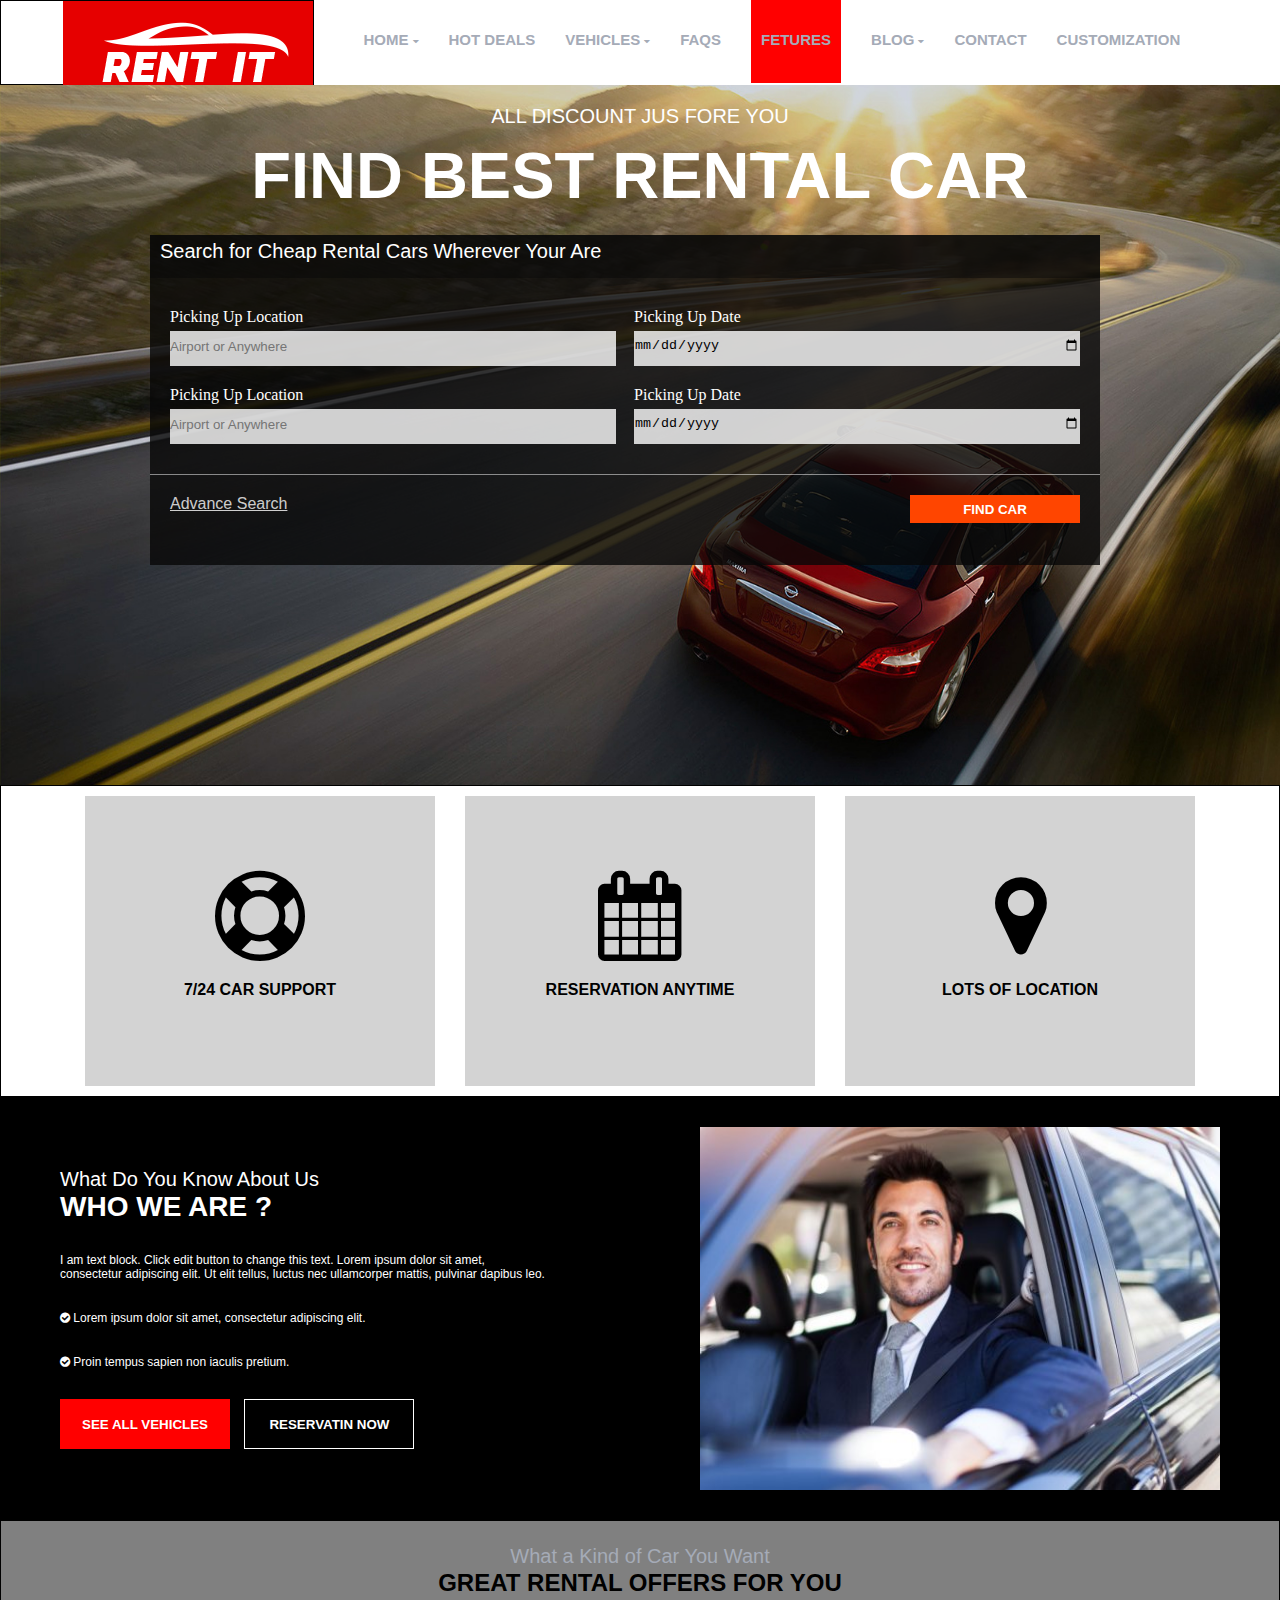
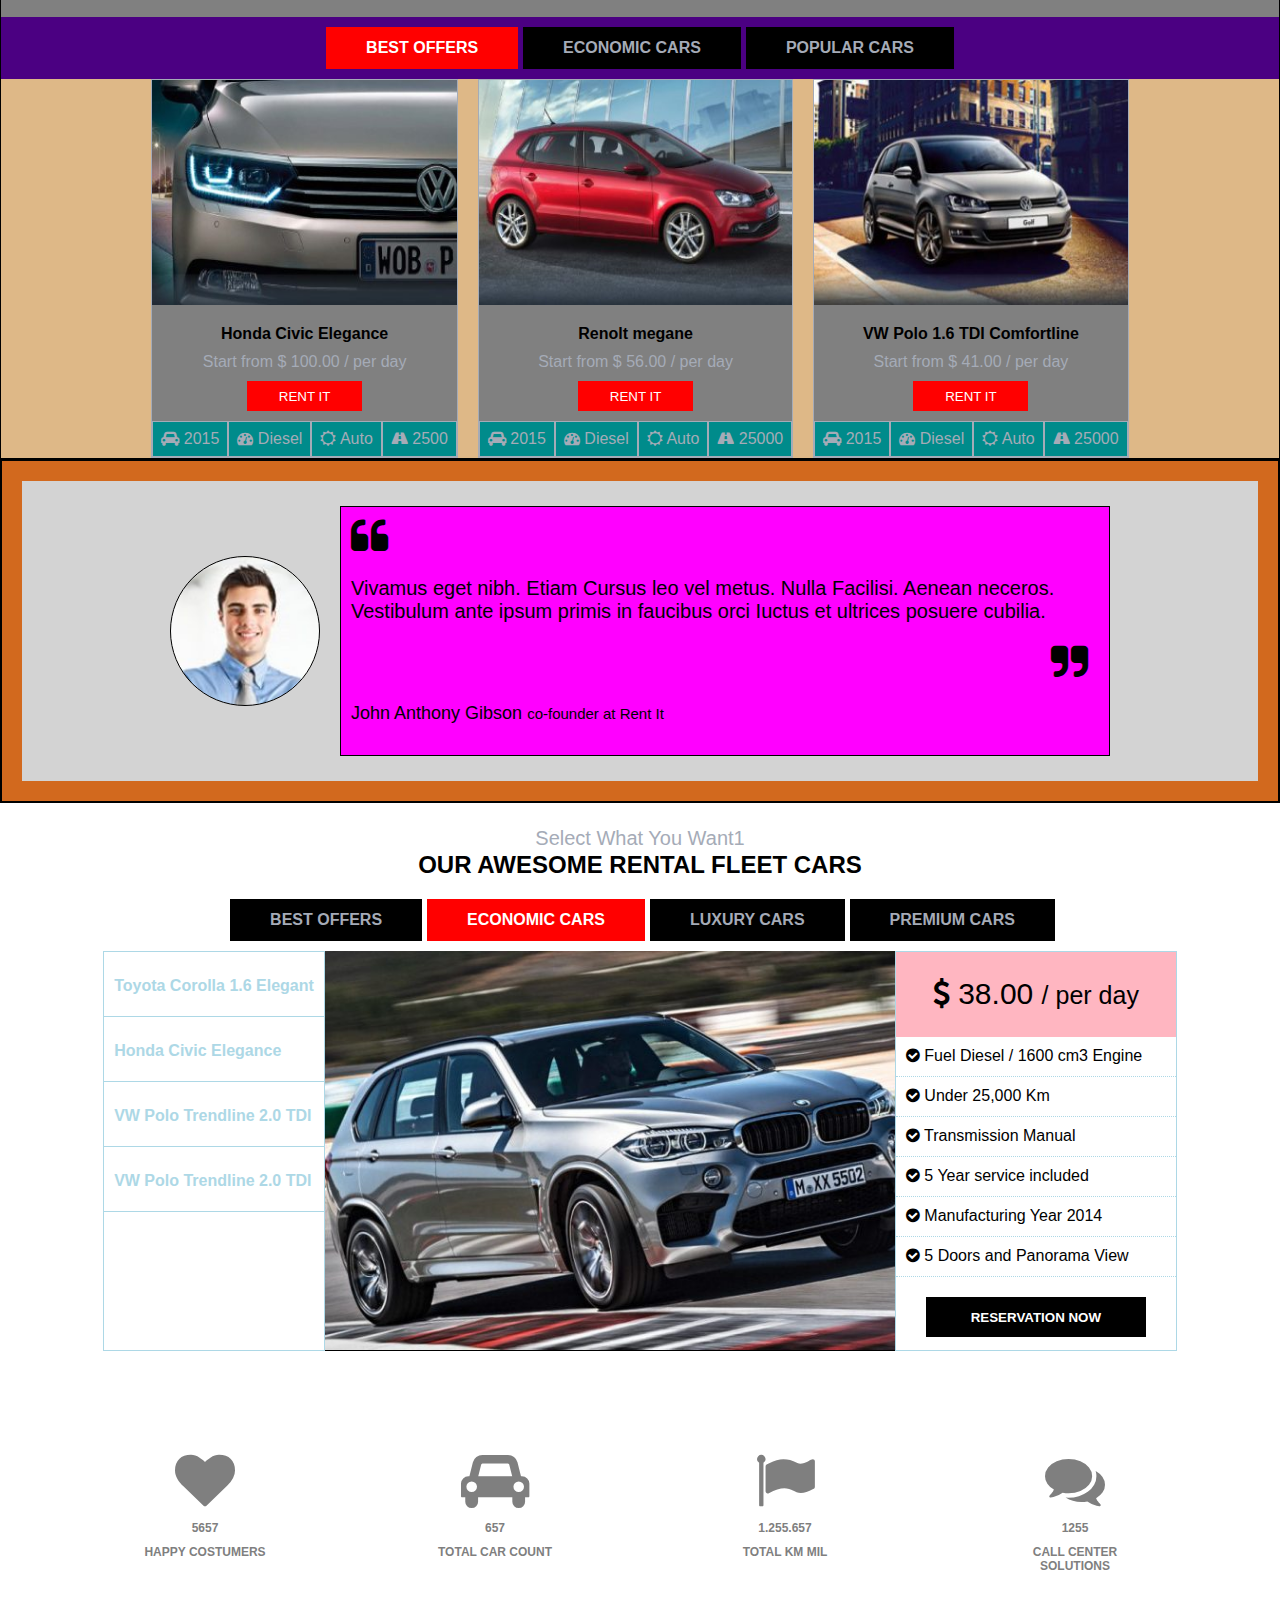
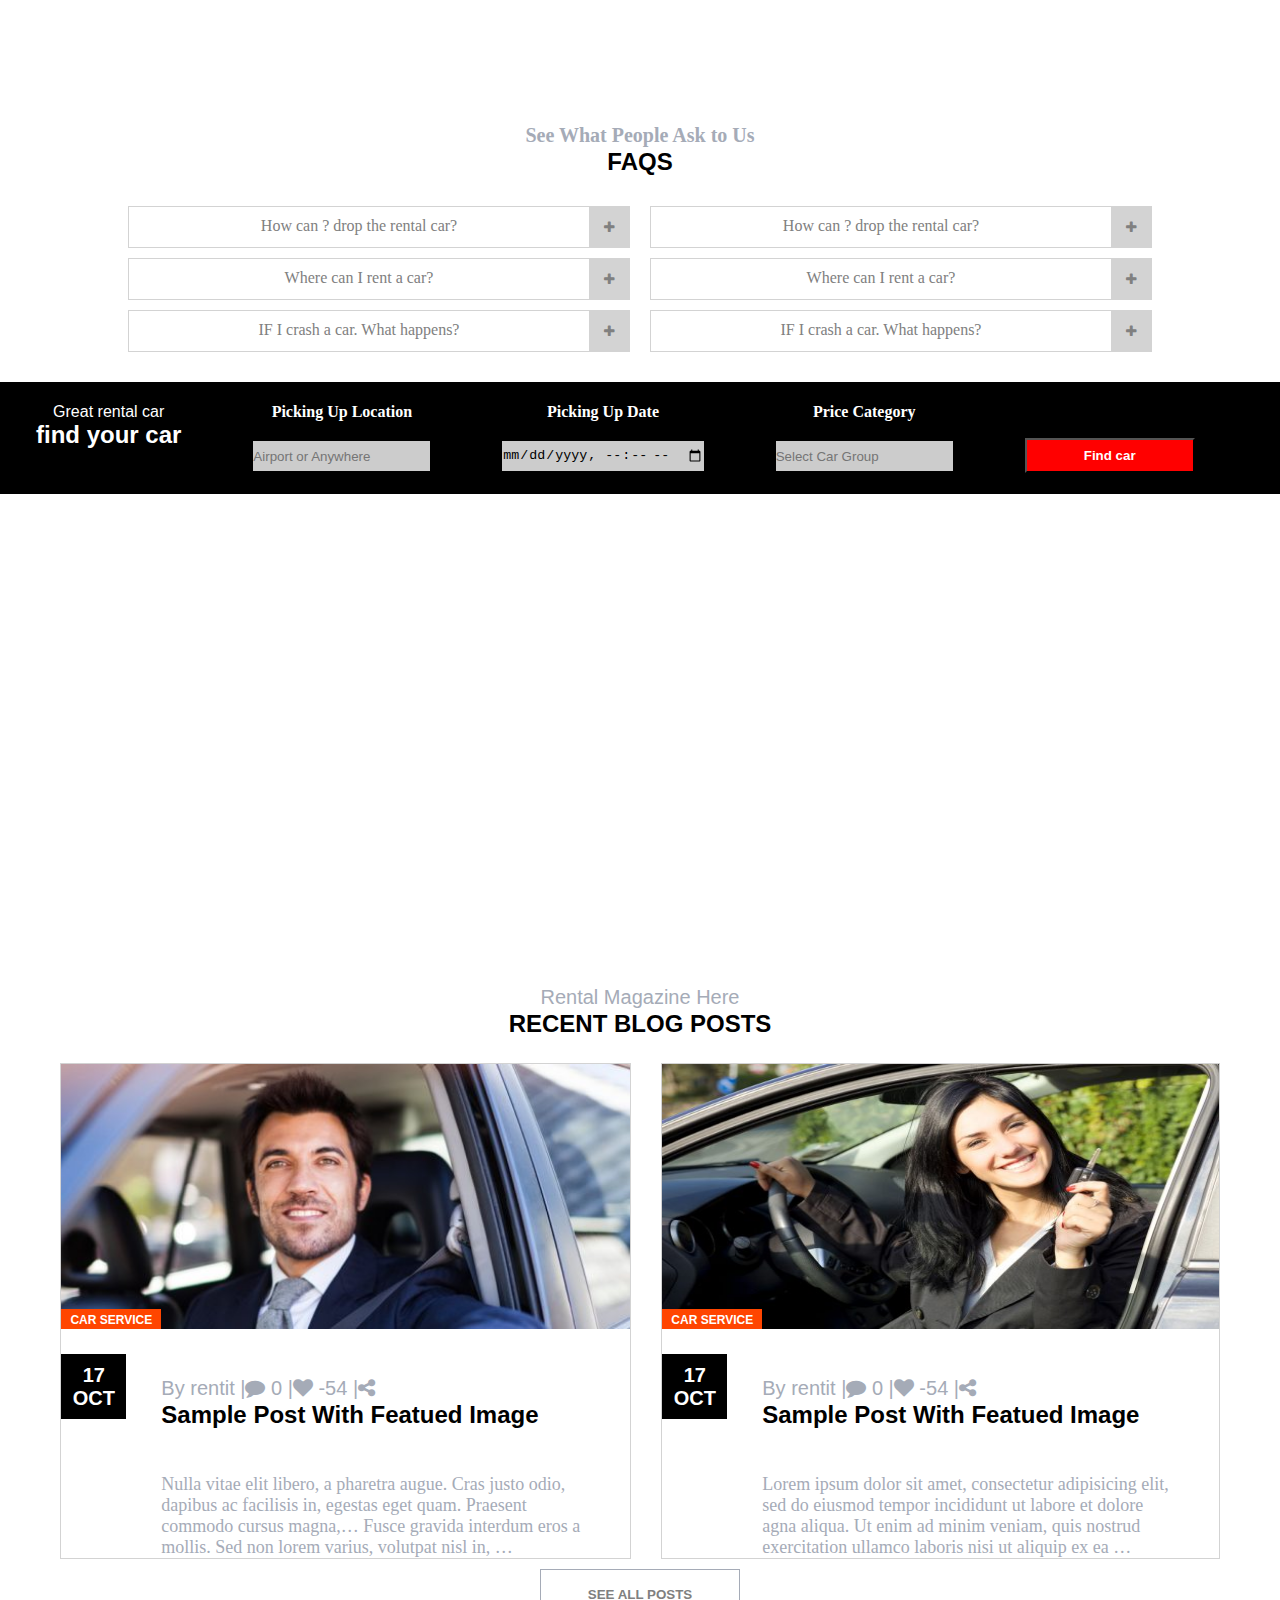
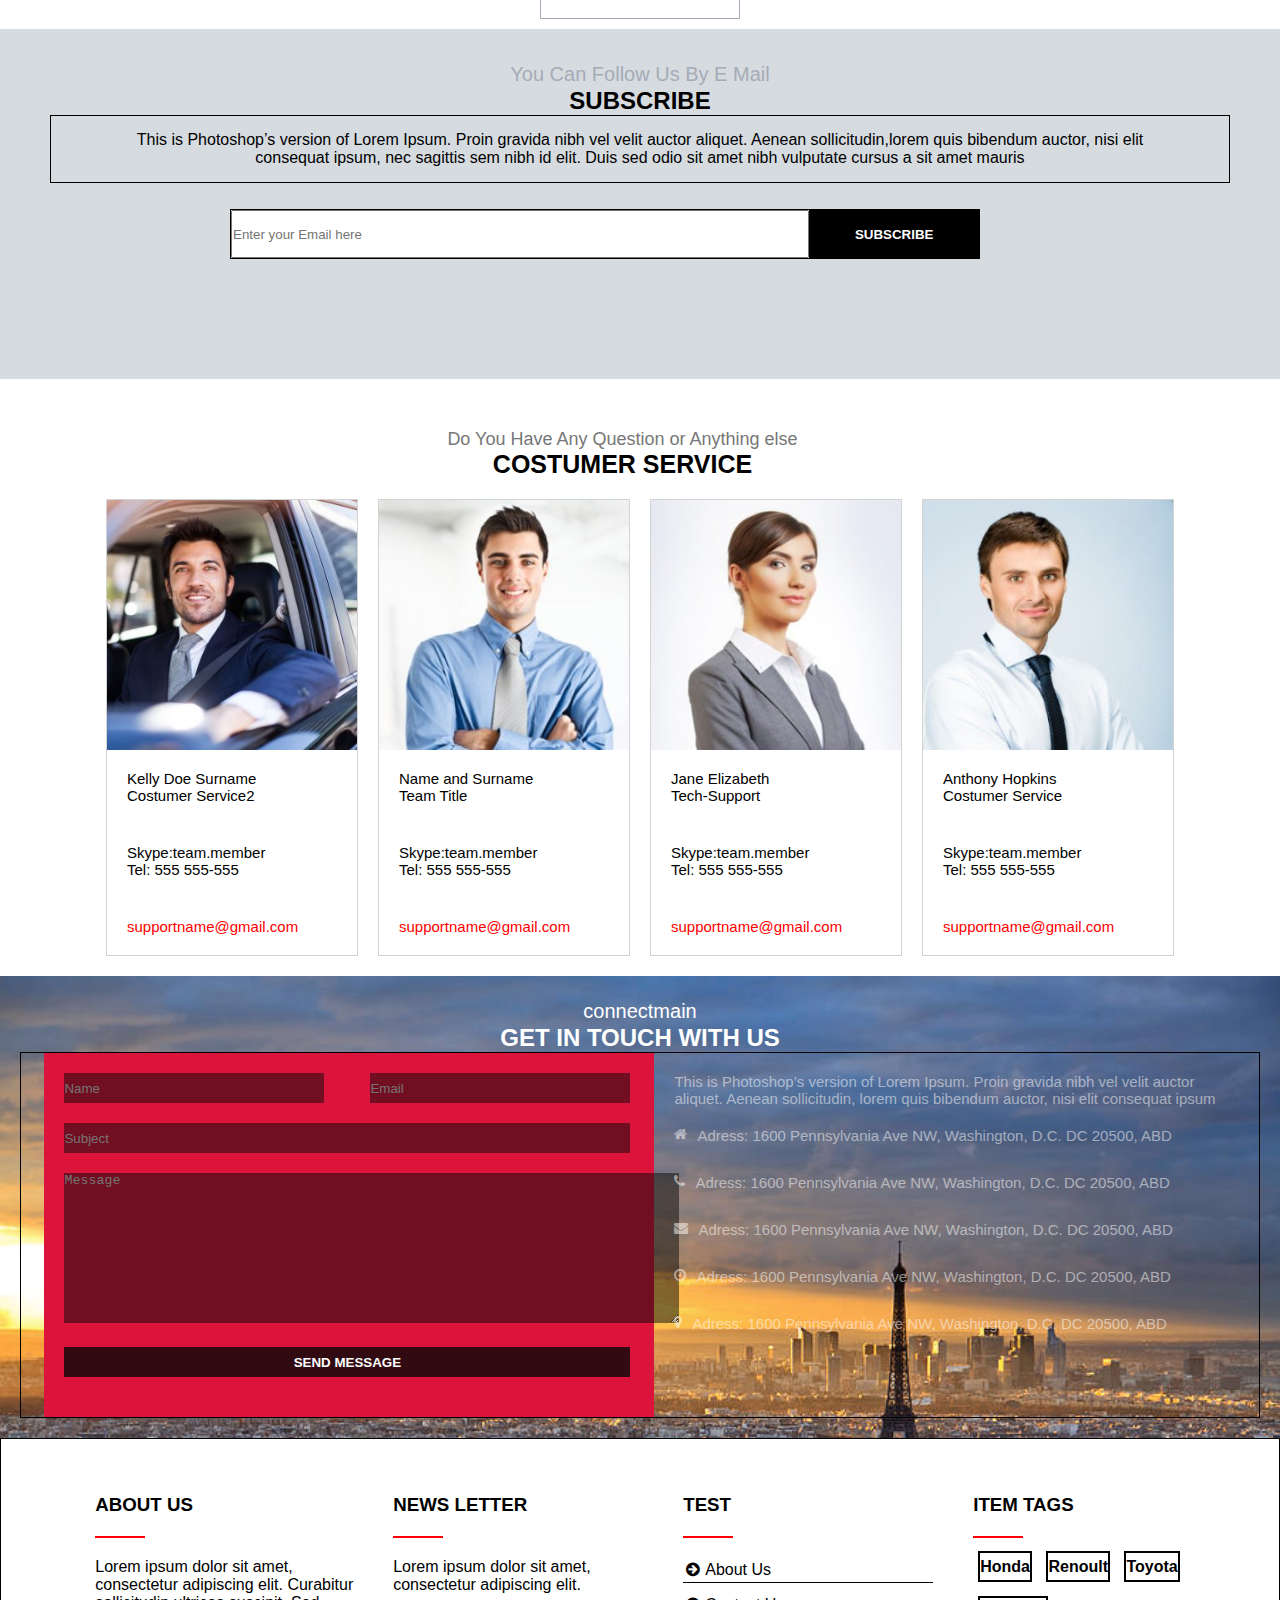
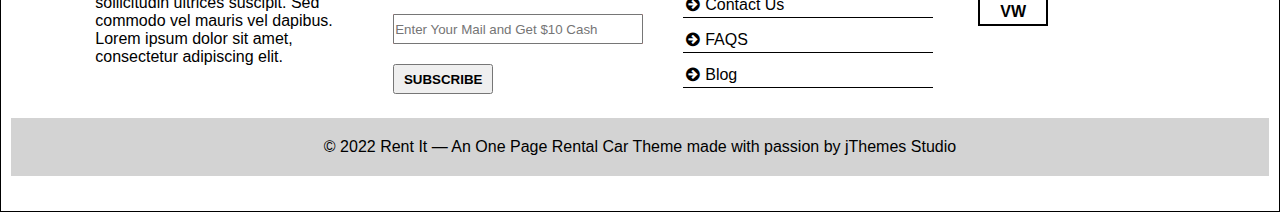
==== my flex project/index.html @ 22f4a661 "Add files via upload" ====
<!DOCTYPE html>
<html lang="en">
<head>
    <meta charset="UTF-8">
    <meta name="viewport" content="width=device-width, initial-scale=1.0">
    <title>Document</title>
    <link rel="stylesheet" href="https://cdnjs.cloudflare.com/ajax/libs/font-awesome/4.7.0/css/font-awesome.css">
    <!-- <link rel="stylesheet" href="https://cdnjs.cloudflare.com/ajax/libs/font-awesome/6.3.0/css/all.min.css"> -->
    <link rel="stylesheet" href="css/style.css">
    <link rel="stylesheet" href="css/media.css">
    
       
    
</head>
<body>
    
    <header>
        <div class="logo">
            <div class="logo-image">
                <img src="image/logo-rentit.png" alt="">
            </div>
        </div>

        <div class="nav">
            <ul class="gt">
                <li class="menu">
                    <a href="">HOME</a>
                    <i class="fa fa-caret-down"></i>
                    
                       
                        <ul  class="dropdown-home">
                            <li class="js"><a href="">HOME 1</a></li>
                            <li class="js"><a href="">HOME 2</a></li>
                            <li class="js"><a href="">HOME 3</a></li>
                            <li class="js"><a href="">HOME 4</a></li>
                            <li class="js"><a href="">HOME 5</a></li>
                            <li class="js"><a href="">HOME 6</a></li>
                            <li class="js"><a href="">HOME 7</a></li>
                        </ul>
                       
                    
                </li>

                <li class="menu"><a href="">HOT DEALS</a></li>
                
                <li class="menu">
                    <a href="">VEHICLES</a>
                    <i class="fa fa-caret-down"></i>

                    <ul  class="dropdown-home">
                        <li class="js"><a href="">Grid</a></li>
                        <li class="js"><a href="">Full contet list</a></li>
                        <li class="js"><a href="">Full content Grid</a></li>
                        
                    </ul>

                </li>

                <li class="menu"><a href="">FAQS</a></li>

                <li class="bg"><a href="">FETURES</a></li>

                <li class="menu">
                    <a href="">BLOG</a>
                    <i class="fa fa-caret-down"></i>

                    <ul  class="dropdown-home">
                        <li class="js"><a href="">Blog Slider left</a></li>
                        <li class="js"><a href="">Blog Slider Right</a></li>
                        <li class="js"><a href="">Blog Single Post</a></li>
                        
                    </ul>


                </li>

                <li class="menu"><a href="">CONTACT</a></li>

                <li class="menu"><a href="">CUSTOMIZATION</a></li>
            </ul>
        </div>
    </header>

    <!-- header end -->

    <!-- secon section start -->

    <div class="second-section">
        <p>ALL DISCOUNT JUS FORE YOU</p>
        <h1>FIND BEST RENTAL CAR</h1>
        
        <div class="cheap">
            <div class="cheaprental">
                <p>Search for Cheap Rental Cars Wherever Your Are</p>
            </div>

            <div class="form">
                <div class="row-line">
                    <div class="lines">
                        <label for="">Picking Up Location</label>
                        <input type="text" placeholder="Airport or Anywhere">
                    </div>
    
                    <div class="lines">
                        <label for="">Picking Up Date</label>
                        <input type="date" placeholder="dd/mm/yyyy">
                    </div>
                </div>

                <div class="row-line">
                    <div class="lines">
                        <label for="">Picking Up Location</label>
                        <input type="text" placeholder="Airport or Anywhere">
                    </div>
    
                    <div class="lines">
                        <label for="">Picking Up Date</label>
                        <input type="date" placeholder="dd/mm/yyyy">
                    </div>
                </div>

            </div>

            <div class="findcar">
                <p><a href="">Advance Search</a></p>
                <button>FIND CAR</button>
            </div>


        </div>

    </div>
    
    
    
    <!-- secon sectiion end -->

    
    <!-- third section end -->



    <div class="content">

        <div class="card">
            <div class="icon">
                <i class="fa fa-support"></i>
                
            </div>
            <p>7/24 CAR SUPPORT</p>
            <div class="effect">
                <div class="icon">
                    <i class="fa fa-support"></i>
                    
                </div>
                <p class="pk">7/24 CAR SUPPORT</p>
                <button>REDMORE</button>

            </div>

        </div>

        
        <div class="card">
            <div class="icon">
                <i class="fa fa-calendar"></i>
                
            </div>
            <p>RESERVATION ANYTIME</p>
            <div class="effect">
                <div class="icon">
                    <i class="fa fa-calendar"></i>
                    
                </div>
                <p class="pk">RESERVATION ANYTIME</p>
                <button>REDMORE</button>

            </div>

        </div>

        <div class="card">
            <div class="icon">
                <i class="fa fa-map-marker"></i>
                
            </div>
            <p>LOTS OF LOCATION</p>
            <div class="effect">
                <div class="icon">
                    <i class="fa fa-map-marker"></i>
                    
                </div>
                <p class="pk">LOTS OF LOCATION</p>
                <button>REDMORE</button>

            </div>

        </div>

    </div>



    <!-- third section end -->


    <!-- four section start -->



    <div class="four-container">

        <div class="four-left">

            <h2 class="hh1">What Do You Know About Us</h2>
            <h2>WHO WE ARE ?</h2>

            <p>I am text block. Click edit button to change this text. Lorem ipsum dolor sit amet,<br>consectetur adipiscing elit. Ut elit tellus, luctus nec ullamcorper mattis, pulvinar dapibus leo.</p>

            <p> <i class="fa fa-check-circle"></i> Lorem ipsum dolor sit amet, consectetur adipiscing elit.</p>

            <p> <i class="fa fa-check-circle"></i> Proin tempus sapien non iaculis pretium.</p>
            <button>SEE ALL VEHICLES</button>
            <button class="bu2">RESERVATIN NOW</button>
        </div>

        <div class="four-right">
            <div class="four-right-image">
                <img src="image/shutterstock_229284226-plbiagle2tlowci6nae98rx3kwi3t4kym34t9mgtgs.jpg" alt="" height="100%" width="100%">

            </div>
            
        </div>

    </div>


    
    <!-- four section end -->


    <!-- five section start -->



    <div class="five-container">
        <h2>
            <small>What a Kind of Car You Want</small><br>
            <span>GREAT RENTAL OFFERS FOR YOU</span>
        </h2>
        <div class="best-offers">
            <div class="best k">BEST OFFERS</div>
            <div class="best kl">ECONOMIC CARS</div>
            <div class="best">POPULAR CARS</div>

        </div>
        <div class="section-co">
            <div class="cars1">
                <div class="car-image">
                    <!-- <img src="image/car-370x220x7-plbiaglbvvsg9w81aw1mk3i1xzzozhzdky67evisu4.jpg" alt="" height="225px" width="354px"> -->
                    <div class="eye-effects">
                        <div class="eye-effect1">
                            <i class="fa fa-eye"></i>
        
                        </div>
                    </div>
                </div>
                <div class="car-text">
                    <div class="car-text-up">
                        <p class="pp1">Honda Civic Elegance</p>
                        <p>Start from $ 100.00 / per day</p>
                        <button>RENT IT</button>
                    </div>
                    <div class="car-text-down">
                        
                        <div class="d2015">
                            <i class="fa fa-car"></i>
                            2015
                        </div>
    
                        <div class="d2015">
                            <i class="fa fa-tachometer"></i>
                            Diesel
                        </div>
    
                        <div class="d2015">
                            <i class="fa fa-sun-o"></i>
                            Auto
                        </div>
    
                        <div class="d2015">
                            <i class="fa fa-road"></i>
                            2500
                        </div>
                    </div>
                </div>
            </div>

            <!-- end -->

            <div class="cars1">
                <div class="car-image bi">
                    <!-- <img src="image/car-370x220x7-plbiaglbvvsg9w81aw1mk3i1xzzozhzdky67evisu4.jpg" alt="" height="225px" width="354px"> -->
                    <div class="eye-effects">
                        <div class="eye-effect1">
                            <i class="fa fa-eye"></i>
        
                        </div>
                    </div>
                </div>
                <div class="car-text">
                    <div class="car-text-up">
                        <p class="pp1">Renolt megane</p>
                        <p>Start from $ 56.00 / per day</p>
                        <button>RENT IT</button>
                    </div>
                    <div class="car-text-down">
                        
                        <div class="d2015">
                            <i class="fa fa-car"></i>
                            2015
                        </div>
    
                        <div class="d2015">
                            <i class="fa fa-tachometer"></i>
                            Diesel
                        </div>
    
                        <div class="d2015">
                            <i class="fa fa-sun-o"></i>
                            Auto
                        </div>
    
                        <div class="d2015">
                            <i class="fa fa-road"></i>
                            25000
                        </div>
                    </div>
                </div>
            </div>

            <!-- end -->

            <div class="cars1">
                <div class="car-image ib">
                    <!-- <img src="image/car-370x220x7-plbiaglbvvsg9w81aw1mk3i1xzzozhzdky67evisu4.jpg" alt="" height="225px" width="354px"> -->
                    <div class="eye-effects">
                        <div class="eye-effect1">
                            <i class="fa fa-eye"></i>
        
                        </div>
                    </div>
                </div>
                <div class="car-text">
                    <div class="car-text-up">
                        <p class="pp1">VW Polo 1.6 TDI Comfortline</p>
                        <p>Start from $ 41.00 / per day</p>
                        <button>RENT IT</button>
                    </div>
                    <div class="car-text-down">
                        
                        <div class="d2015">
                            <i class="fa fa-car"></i>
                            2015
                        </div>
    
                        <div class="d2015">
                            <i class="fa fa-tachometer"></i>
                            Diesel
                        </div>
    
                        <div class="d2015">
                            <i class="fa fa-sun-o"></i>
                            Auto
                        </div>
    
                        <div class="d2015">
                            <i class="fa fa-road"></i>
                            25000
                        </div>
                    </div>
                </div>
            </div>

            <!-- end -->

        </div>
    </div>



    <!-- five section end -->


    <!-- six section start -->



  <div class="pqtt">
    <div class="pqt">
        <div class="imagepqt">
    
        </div>
        <div class="textpqt">
            <i class=" fa fa-quote-left"></i>
            <p>
                Vivamus eget nibh. Etiam Cursus leo vel metus. Nulla Facilisi. Aenean neceros. Vestibulum ante ipsum primis in faucibus orci Iuctus et ultrices posuere cubilia.
            </p>
            <i class="bns fa fa-quote-right"></i>
            <p class="joh">John Anthony Gibson
                <small>co-founder at Rent It</small>
            </p>
        </div>
    </div>

  </div>







    <!-- six section end -->


    <!-- seven section start -->



    <div class="seven-container">
        <h2>
            <small>Select What You Want1</small><br>
            <span>OUR AWESOME RENTAL FLEET CARS</span>
        </h2>
        <div class="bestoffers">
            <div class="besti">BEST OFFERS</div>
            <div class="besti kk">ECONOMIC CARS</div>
            <div class="besti">LUXURY CARS</div>
            <div class="besti">PREMIUM CARS</div>

        </div>
        <div class="section-cont">
            <div class="card-1">
                <div class="types">
                    <a href="">Toyota Corolla 1.6 Elegant</a>
                </div>

                <div class="types">
                    <a href="">Honda Civic Elegance</a>
                </div>

                <div class="types">
                    <a href="">VW Polo Trendline 2.0 TDI</a>
                </div>

                <div class="types">
                    <a href="">VW Polo Trendline 2.0 TDI</a>
                </div>
                
            </div>
            <div class="card-2">
                <!-- <img src="image/546abeb9a10ea_-_001bmwx5m-71596909-lg-plbiagleor020v3d6ivvpv22zz07o4wj1398gw7bms.jpg" alt="" height="100%" width="100%"> -->

            </div>
            <div class="card-1">
                <div class="types2">
                    <i class="fa fa-dollar"></i>
                    <span>38.00</span>
                    <small> / per day</small>

                </div>

                <div class="types3">
                    <i class="fa fa-check-circle"></i>
                    Fuel Diesel / 1600 cm3 Engine
                </div>
                <div class="types3">
                    <i class="fa fa-check-circle"></i>
                    Under 25,000 Km
                </div>
                <div class="types3">
                    <i class="fa fa-check-circle"></i>
                    Transmission Manual
                </div>
                <div class="types3">
                    <i class="fa fa-check-circle"></i>
                    5 Year service included
                </div>
                <div class="types3">
                    <i class="fa fa-check-circle"></i>
                    Manufacturing Year 2014
                </div>
                <div class="types3">
                    <i class="fa fa-check-circle"></i>
                    5 Doors and Panorama View
                </div>
                <div class="types4">
                    <button>RESERVATION NOW</button>
                </div>
                
                
            </div>
            

        </div>
    </div>



    <!-- seven section end  -->


    <!-- eight section start -->



    <div class="eight-section">

        <div class="parts">
            <div class="part">
                <i class="fa fa-heart"></i>
                <p>5657</p>
                <p>HAPPY COSTUMERS</p>
            </div>
        </div>

        <div class="parts">
            <div class="part">
                <i class="fa fa-car"></i>
                <p>657</p>
                <p>TOTAL CAR COUNT</p>
            </div>
        </div>
        
        <div class="parts">
            <div class="part">
                <i class="fa fa-flag"></i>
                <p>1.255.657</p>
                <p>TOTAL KM MIL</p>
            </div>
        </div>
        
        <div class="parts">
            <div class="part">
                <i class="fa fa-comments"></i>
                <p>1255</p>
                <p>CALL CENTER SOLUTIONS</p>
            </div>
        </div>

    </div>


    <!-- eight section end  -->


    <!-- nine section srart -->



    <div class="faqs">
        <h2>
            <small>See What People Ask to Us</small><br>
            <span>FAQS</span>
        </h2>
        <div class="faqscontent">
            <div class="question">
                <div class="qa">
                    <div class="ex">How can ? drop the rental car?</div>
                    <button><i class="fa fa-plus"></i></button>
                </div>

                <div class="qa aq">
                    <div class="ex">Where can I rent a car?</div>
                    <button><i class="fa fa-plus"></i></button>
                </div>

                <div class="qa">
                    <div class="ex">IF I crash a car. What happens?</div>
                    <button><i class="fa fa-plus"></i></button>
                </div>
                
            </div>

            <div class="question">
                <div class="qa">
                    <div class="ex">How can ? drop the rental car?</div>
                    <button><i class="fa fa-plus"></i></button>
                </div>

                <div class="qa aq">
                    <div class="ex">Where can I rent a car?</div>
                    <button><i class="fa fa-plus"></i></button>
                </div>

                <div class="qa">
                    <div class="ex">IF I crash a car. What happens?</div>
                    <button><i class="fa fa-plus"></i></button>
                </div>

            </div>

        </div>

    </div>


    <!-- nine sectiom end -->


    <!-- map section start -->



    <div class="mapblack">

        <div class="find">
            <p>Great rental car</p>
            <h2>find your car</h2>
        </h2>
        </div>

        <div class="find">
            
            <label for="">Picking Up Location</label>
            <input type="text" placeholder="Airport or Anywhere">
            
            
        </div>
        <div class="find">
            <label for="">Picking Up Date</label>
            <input type="datetime-local">
        </div>


        <div class="find">
            <label for="">Price Category</label>
            <input type="text" placeholder="Select Car Group">
        </div>

        <div class="find">
            <button>Find car</button>
        </div>

    </div>
    
       
        <iframe src="https://www.google.com/maps/embed?pb=!1m14!1m12!1m3!1d117464.83238071624!2d72.5680128!3d23.068672!2m3!1f0!2f0!3f0!3m2!1i1024!2i768!4f13.1!5e0!3m2!1sen!2sin!4v1679849174242!5m2!1sen!2sin" width="100%" height="450" style="border:0;" allowfullscreen="" loading="lazy" referrerpolicy="no-referrer-when-downgrade"></iframe>

    


        <!-- map section end! -->
    

    <!-- blog sectio start -->



    <div class="blogmain">
        <h2>
            <small>Rental Magazine Here</small><br>
            <span>RECENT BLOG POSTS</span>
        </h2>
        <div class="blogers">
            <div class="bloger-detail">
                <div class="blogerimage">
                    <div class="about">
                        CAR SERVICE
                    </div>
                    <div class="sign">
                        <i class="fa fa-plus"></i>
                    </div>

                </div>
                <div class="blogertext">
                    <div class="blog-text-left">
                        <div class="date">
                            17 OCT
                        </div>

                    </div>

                    <div class="blog-text-right">
                        <h2>
                            <small>By rentit |<i class="fa fa-comment"></i> 0 |<i class="fa fa-heart"></i>  -54 |<i class="fa fa-share-alt"></i></small><br>
                            <span>Sample Post With Featued Image</span>
                        </h2>

                        <p>
                            Nulla vitae elit libero, a pharetra augue. Cras justo odio,<br>dapibus ac facilisis in, egestas eget quam. Praesent<br>commodo cursus magna,… Fusce gravida interdum eros a<br>mollis. Sed non lorem varius, volutpat nisl in, …
                        </p>


                    </div>

                </div>
               
            </div>
            <div class="bloger-detail">
                <div class="blogerimage gr">
                    <div class="about">
                        CAR SERVICE
                    </div>
                    <div class="sign">
                        <i class="fa fa-plus"></i>
                    </div>

                </div>
                <div class="blogertext">
                    <div class="blog-text-left">
                        <div class="date">
                            17 OCT
                        </div>

                    </div>

                    <div class="blog-text-right">
                        <h2>
                            <small>By rentit |<i class="fa fa-comment"></i> 0 |<i class="fa fa-heart"></i>  -54 |<i class="fa fa-share-alt"></i></small><br>
                            <span>Sample Post With Featued Image</span>
                        </h2>

                        <p>
                            Lorem ipsum dolor sit amet, consectetur adipisicing elit,<br>sed do eiusmod tempor incididunt ut labore et dolore<br>agna aliqua. Ut enim ad minim veniam, quis nostrud<br>exercitation ullamco laboris nisi ut aliquip ex ea …
                        </p>


                    </div>

                </div>
               
            </div>

        </div>


        <button>SEE ALL POSTS</button>
           

    </div>


    <!-- blog end -->


    <!-- scribe section start -->




    <div class="subscribe-section">
        <h2>
            <small>You Can Follow Us By E Mail</small><br>
            <span>SUBSCRIBE</span>
        </h2>
        <p>
            This is Photoshop’s version of Lorem Ipsum. Proin gravida nibh vel velit auctor aliquet. Aenean sollicitudin,lorem quis bibendum auctor, nisi elit consequat ipsum, nec sagittis sem nibh id elit. Duis sed odio sit amet nibh vulputate cursus a sit amet mauris

        </p>
        <div class="input">
            <input type="text" placeholder="Enter your Email here">
            <button>SUBSCRIBE</button>
        </div>

    </div>



    <!-- scribe setion end -->


    <!-- customer services  start -->




    <div class="co">
        <div class="section">
            <p>Do You Have Any Question or Anything else</p>
            <h2>COSTUMER SERVICE</h2>
            
        </div>
        <div class="image-info">
            <div class="info">
                <div class="image">
                    <img src="image/shutterstock_229284226-300x300.jpg" alt="" height="100%" width="100%">
    
                </div>
                <div class="info-text">
                    <p class="p1">Kelly Doe Surname<br>Costumer Service2</p>
                    <P class="p2">Skype:team.member<br>Tel: 555 555-555</P>
                    <p class="p3"><a href="">supportname@gmail.com</a></p>
                </div>
            </div>
            <!-- end -->

            <div class="info">
                <div class="image">
                    <img src="image/team-270x270x2-300x300.jpg" alt="" height="100%" width="100%">
    
                </div>
                <div class="info-text">
                    <p class="p1">Name and Surname<br>Team Title</p>
                    <P class="p2">Skype:team.member<br>Tel: 555 555-555</P>
                    <p class="p3"><a href="">supportname@gmail.com</a></p>
                </div>
            </div>
            <!-- end -->

            <div class="info">
                <div class="image">
                    <img src="image/team-270x270x1-300x300.jpg" alt="" height="100%" width="100%">
    
                </div>
                <div class="info-text">
                    <p class="p1">Jane Elizabeth<br>Tech-Support</p>
                    <P class="p2">Skype:team.member<br>Tel: 555 555-555</P>
                    <p class="p3"><a href="">supportname@gmail.com</a></p>
                </div>
            </div>
            <!-- end -->

            <div class="info">
                <div class="image">
                    <img src="image/team-270x270x4-300x300.jpg" alt="" height="100%" width="100%">
    
                </div>
                <div class="info-text">
                    <p class="p1">Anthony Hopkins<br>Costumer Service</p>
                    <P class="p2">Skype:team.member<br>Tel: 555 555-555</P>
                    <p class="p3"><a href="">supportname@gmail.com</a></p>
                </div>
            </div>
            <!-- end -->
            
        </div>
        
        
    </div>


    <!-- customer service end -->



    <!-- touch with us start -->




    <div class="connectmain">
        
        
        <h2>
            <small>connectmain</small><br>
            <span>GET IN TOUCH WITH US</span>
        </h2>
            
        <div class="connectdetail">

            <div class="connect-detail-left">
                
                    <div class="rowline">
                        <div class="lines">
                            
                            <input type="text" placeholder="Name">
                        </div>
        
                        <div class="lines">
                            
                            <input type="text" placeholder="Email">
                        </div>
                    </div>
                    <div class="subject">
                        <input type="text" placeholder="Subject">
                    </div>

                    <div class="textarea">
                        <textarea name="" id="" cols="75" rows="10" placeholder="Message"></textarea>
                    </div>

                    <div class="subject">
                        <button>SEND MESSAGE</button>
                    </div>
                
            </div>
                    

            <div class="connect-detail-right">
                <p>This is Photoshop’s version of Lorem Ipsum. Proin gravida nibh vel velit auctor<br>aliquet. Aenean sollicitudin, lorem quis bibendum auctor, nisi elit consequat ipsum</p>
                <div class="address"><i class="fa fa-home"></i>
                    <p>	Adress: 1600 Pennsylvania Ave NW, Washington, D.C. DC 20500, ABD</p>
                </div>

                <div class="address"><i class="fa fa-phone"></i>
                    <p>	Adress: 1600 Pennsylvania Ave NW, Washington, D.C. DC 20500, ABD</p>
                </div>

                <div class="address"><i class="fa fa-envelope"></i>
                    <p>	Adress: 1600 Pennsylvania Ave NW, Washington, D.C. DC 20500, ABD</p>
                </div>

                <div class="address"><i class="fa fa-clock-o"></i>
                    <p>	Adress: 1600 Pennsylvania Ave NW, Washington, D.C. DC 20500, ABD</p>
                </div>

                <div class="address"><i class="fa fa-map-marker"></i>
                    <p>	Adress: 1600 Pennsylvania Ave NW, Washington, D.C. DC 20500, ABD</p>
                </div>

            </div>
        </div>



    </div>
    
    
    <!-- touch with us end -->



    <!-- footer section start -->


    <div class="footermain">

        <div class="footerinfo">
            <div class="finfoparts">
                <h3>ABOUT US</h3>
                <div class="line"></div>
                <p>Lorem ipsum dolor sit amet,</p> 
                <p>consectetur adipiscing elit. Curabitur</p> 
                <p>sollicitudin ultrices suscipit. Sed</p> 
                <p>commodo vel mauris vel dapibus.</p>
                <p>Lorem ipsum dolor sit amet,</p>
                <p>consectetur adipiscing elit.</p>
                
            </div>

            <div class="finfoparts">
                <h3>NEWS LETTER</h3>
                <div class="line"></div>
                <p>Lorem ipsum dolor sit amet,</p>
                <p>consectetur adipiscing elit.</p>
                <div class="inp">
                    <input type="text" placeholder="Enter Your Mail and Get $10 Cash " name="" id="">
                </div>
                
                <button>SUBSCRIBE</button>

            </div>

            <div class="finfoparts">
                <h3>TEST</h3>
                <div class="line"></div>

                <div class="testpart"><i class="fa fa-arrow-circle-right"></i>About Us</div>

                <div class="testpart"><i class="fa fa-arrow-circle-right"></i>Contact Us</div>

                <div class="testpart"><i class="fa fa-arrow-circle-right"></i>FAQS</div>

                <div class="testpart"><i class="fa fa-arrow-circle-right"></i>Blog</div>
                
            </div>

            <div class="finfoparts">
                <h3>ITEM TAGS</h3>
                <div class="line"></div>
                <div class="hrtv">Honda</div>
                <div class="hrtv">Renoult</div>
                <div class="hrtv">Toyota</div>
                <div class="hrtv tv">VW</div>
            </div>

        </div>

        <div class="copyright">
            © 2022 Rent It — An One Page Rental Car Theme made with passion by jThemes Studio
        </div>

    </div>






    



</body>
</html>
---- my flex project/css/style.css ----
*{box-sizing: border-box;margin: 0;padding: 0;}
/* body{background: teal;} */
header
{
    height: 85px;
    width: 100%;
    /* background: violet; */
    background: white;
    display: flex;
    flex-wrap: wrap;
    /* box-shadow: 0 5px 5px gray; */
}
.logo
{
    height: 85px;
    border: 1px solid;
    background-color: white;
    /* width: 26.5%; */
    /* margin-left: 61px; */
    text-align: center;
    
}
.logo-image
{
    height: 100px;
    width: 250px;  
    background-color: rgb(230, 0, 0);
    /* padding-left: 80px; */
    margin-left: 61.5px;
    
}
.logo-image img
{
    

    
    margin-top: 21px;
    margin-left: 16px;
}


.nav
{
    height: 85px;
    /* width: 73.5%; */
    background: white;
    
    
    padding:31px 24px;
}
/* ul
{
    
    display: flex;
    text-align: center;
    padding-left: 20px;

} */
.nav li
{
    display: inline;
    list-style: none;
    /* border: 1px solid; */
    margin-left: 26px;
    position: relative;
}
 .nav li a
{
    text-decoration: none;
    color: rgb(165, 171, 183);
    font-family: sans-serif;
    font-size: 15px;
    font-weight: 600;
}
.nav li a:hover
{
    color: black;
}
.nav li i
{
    color: rgb(165, 171, 183);
    font-size: 10px;
}
.nav li i:hover
{
    color: orange;
}
.nav .menu::after
{
    content: "";
    height: 5px;
    width: 0px;
    background: rgb(230, 0, 0);
    position: absolute;
    top: -31px;
    left: -15px;
    /* transition: 1s; */
}
 .nav .menu:hover::after
{
    width: 130%;

}
 .nav .gt li .dropdown-home
{
    /* height: 350px; */
    width: 185px;
    
    background-color: white;
    position: absolute;
    top: 20px;
    left: -15px;
    display: none;
}
.nav .gt li .dropdown-home .js
{
    /* border: 1px solid; */
    margin-left: 15px;
    margin-bottom: 22px;
    display: block;
}
.nav .gt li:hover .dropdown-home
{
    display: block;
}


.nav .gt .bg
{
    background: red;
    padding: 35px 10px;
}








/* header end */

/* secon sectoin start */



.second-section
        {
            height: 700px;
            background: coral;
            background: url(../image/slide-1.jpg);
            background-size: 100% 100%;
            text-align: center;
            padding: 20px 0px;
            position: relative;
            
        }
        @media(max-width: 600px)
        {
            .second-section{width: 100%;}
        }
        
        .second-section p
        {
            font-family: sans-serif;
            font-size: 20px;
            margin-bottom: 10px;
            text-align: center;
            color: white;

        }
        .second-section h1
        {
            font-family: sans-serif;
            text-align: center;
            font-size: 65px;
            color: white;
            margin-bottom: 40px;
            
        }
        .second-section .cheap
        {
            height: 330px;
            width: 950px;
            background-color: rgba(7, 7, 7, 0.80);
            position: absolute;
            top: 150px;
            left: 150px;
            text-align: left;
            
        }
        .cheap .cheaprental
        {
            /* background-color: greenyellow; */
            background-color: rgb(7, 7, 7, 0.50);
            /* border: 1px solid; */
            color: white;
            padding: 5px 10px;
            text-align: left;
        }
        .cheap .cheaprental p
        {
            text-align: left;            
        }
        .cheap .form
        {
            padding: 30px 20px 10px 20px;
            background: transparent;
            border-bottom: 1px solid;
            border-color: rgb(255, 255, 255, 0.50);
        }
        .cheap .row-line
        {
            display: flex;
            justify-content: space-between;
            margin-bottom: 20px;
        }
        .cheap .row-line .lines 
        {
            flex-basis: 49%;
        }

        .cheap .row-line .lines label
        {
            margin-bottom: 5px;
            display: block;
            color: white;
        }

        .cheap .row-line .lines input
        {
            width: 100%;
            height: 35px;
            border: none;
            background: rgba(255, 255, 255, 0.80);
            outline: none; 
            padding-bottom: 5px;
        }

        .cheap .findcar
        {
            padding:  20PX 20px;
            background: transparent;
            display: flex;
            justify-content: space-between;
            
        }
        .cheap .findcar P
        {
            font-size: 16px;
            text-align: left;
        }
        .cheap .findcar a
        {
            color: rgba(255, 255, 255, 0.80);
        }
        .cheap .findcar a:hover
        {
            color: white;
        }
        .cheap .findcar button
        {
            width: 170px;
            background: orangered;
            border: none;
            font-weight: bold;
            color: white;
        }
        .cheap .findcar button:hover
        {
            background: black;
        }


        /* second section end */


        /* third section start */


        .content
        {
            /* height: 433px; */
            /* background: green; */
            /* margin-top: 50px; */
            border: 1px solid;
            
            display: flex;
            flex-wrap: wrap;

           justify-content: center; 
            padding:  5px 0;
            /* padding-left: 45px; */
            /* padding-right: 50px; */
            
        
        }
       
         .content .card
        {
           height: 290px;
           width: 350px;
           background: lightgray;
           margin: 5px 15px;
           
           text-align: center;
           position: relative;
           padding: 75px 0;
        
    
        }
       


        .card i
        {
            font-size: 90px;
            /* margin-top: 75px; */
        }
        .card p
        {
            font-family: sans-serif;
            font-weight: 700;
            margin: 20px 0;
            /* line-height: 70px; */
        }
        .effect
        {
            
            height: 290px;
            width: 350px;
            position: absolute;
            top: 20px;
            left: 0px;
            color: white;
            font-family: sans-serif;
            background-color: rgb(230, 0, 0);
            /* transition: 1s; */
            padding: 30px;
        
            display: none;


        }
        .effect button
        {
            height: 50px;
            width: 170px;
            background: none;
            color: white;
            border: 1px solid white;
        }
        .effect .icon
        {
            font-size: 90px;
            
        }
        .effect .pk
        {
            font-family: sans-serif;
            font-weight: 700;
            margin: 30px;
            /* line-height: 70px; */
        }
        .card:hover .effect
        {
            top: 0;
            display: block;
        }

        
        /* third section end */


        /* four section start */


        .four-container
        {
            /* height: 495px; */
            background: black;
        
            
            display: flex;
            flex-wrap: wrap;

            justify-content: center;
            align-items: center;
        }
        .four-container .four-left
        {
            /* height: 495px; */
            width: 50%;
            /* background: burlywood; */
            padding: 30px 60px ;
            
            font-family: sans-serif;
            color: white;
            
        }
        .four-container .four-left .hh1
        {
            font-weight: 500;
            font-size: 20px;
        }
        .four-container .four-left h2
        {
            font-weight: 800;
            font-size: 28px;
        }
        .four-container .four-left p
        {
            font-size: 12px;
            margin: 30px 0;
        }
        .four-container .four-left button
        {
            height: 50px;
            width: 170px;
            background: red;
            border: none;
            font-weight: bold;
            color: white;
        }
        .four-container .four-left .bu2
        {
            height: 50px;
            width: 170px;
            background: none;
            border: 1px solid white;
            font-weight: bold;
            margin-left: 10px;
            color: white;
        
        }
        .four-container .four-left button:hover
        {
            background: none;
        }
        .four-container .four-left .bu2:hover
        {
            color: black;
            background: white;
        }

        
        .four-container .four-right
        {
            /* height: 495px; */
            width: 50%;
            /* background: skyblue; */
            /* border: 5px solid red; */
        
            padding: 30px 60px;
        }
        .four-container .four-right .four-right-image
        {
            height: 363px;
            background: crimson;
            background-size: contain;
        }
        
        



        /* four section end */


        /* five section start */



        .five-container
        {
            /* height: 680px; */
            background: gray;
            text-align: center;
            font-family: sans-serif;
            /* padding-top: 40px; */
            border: 1px solid;
        }
        .five-container h2
        {
            /* margin: 10px 0; */
            padding: 20px;
            
        }
        .five-container h2 small
        {
            color: rgb(165, 171, 183);
            font-weight: 400;
        }
        .five-container .best-offers
        {
            /* height: 70px; */
            background-color: indigo;
            display: flex;
            flex-wrap: wrap;
            justify-content: center;
            align-items: center;
            font-weight: bold;
            /* margin-bottom: 10px; */
            padding: 10px 0;
            
        }
        .five-container .best-offers .best
        {
            /* height: 30px; */
            /* width: 200px; */
            padding: 12PX 40PX;
            
            /* border: 1px solid; */
            
            background: black;
            color: rgb(165, 171, 183);
        }
        .five-container .best-offers .k
        {
            background: red;
            color: white;
        }
        .five-container .best-offers .kl
        {
            margin: 0 5px;
        }


        .five-container .section-co
        {
            /* height: 410px; */
            background: burlywood;
            display: flex;
            flex-wrap: wrap;
            justify-content: center;
            /* align-items: center;  */
            /* padding: 0px 65px; */
        }


        .section-co .cars1
        {
            /* height: 380px; */
            /* width: 354px; */
            background: cornflowerblue;
            border: 1px solid rgb(165, 171, 183);
            
        
            margin: 0px 10px;
            
        }
        .cars1 .car-image
        {
            height: 225px;
            /* width: 354px; */
            background: orange;
            background: url(../image/car-370x220x7-plbiaglbvvsg9w81aw1mk3i1xzzozhzdky67evisu4.jpg);
            background-size: 100% 100%;
            position: relative;
            
        }
        .cars1 .bi
        {
            background: url(../image/car-370x220x6-plbiaglbvvsg9w81aw1mk3i1xzzozhzdky67evisu4.jpg);
            background-size: 100% 100%;
        
        }
        .cars1 .ib
        {
            background: url(../image/car-370x220x10-plbiaglbvvsg9w81aw1mk3i1xzzozhzdky67evisu4.jpg);
            background-size: 100% 100%;
        
        }
        .cars1 .car-image .eye-effects
        {
            height: 70px;
            width: 70px;
            background: chocolate;
            border: 1px solid;
            text-align: center;
            padding: 4px 4px;
            border-radius: 50%;
            opacity: 0.60;
            display: none;
            position: absolute;
            top: 80px;
            left: 140px;
        }

        .cars1 .car-image .eye-effects .eye-effect1
        {
            height: 60px;
            width: 60px;
            border-radius: 50%;
            background: black;
            text-align: center;
            padding: 20px;  
            
            
        }
        .eye-effect1 .fa-eye
        {
            color: white;
        }
        .cars1 .car-image:hover .eye-effects
        {
            display: block;
        }
        .cars1 .car-text
        {
            /* height: 155px; */
            /* width: 354px; */
            background: red;
        }
        .cars1 .car-text .car-text-up
        {
            /* height: 120px; */
            /* width: 354px; */
            background: gray;
            text-align: center;
            padding: 10px;
        }
        .cars1 .car-text .car-text-up p
        {
            margin: 10px 0;
            font-family: sans-serif;
            color: rgb(165, 171, 183);
        }
        .cars1 .car-text .car-text-up .pp1
        {
            font-weight: bold;
            color: black;
        }
        .cars1 .car-text .car-text-up .pp1:hover
        {
            color: red;
        }
        .cars1 .car-text .car-text-up button
        {
            height: 30px;
            width: 115px;
            border: none;
            background: red;
            color: white;

        }
        .cars1 .car-text .car-text-up button:hover
        {
            background: black;
        }

        .cars1 .car-text .car-text-down
        {
            /* height: 35px; */
            /* width: 354px; */
            background-color: yellow;
            display: flex;
            
            
        }
        .cars1 .car-text .car-text-down .d2015
        {
            /* height: 35px; */
            /* width: 88.5px; */
            background: darkcyan;
            border: 1px solid rgb(165, 171, 183);
            color: rgb(165, 171, 183);
            text-align: center;
            padding: 8px;
        }
        

        /* five section end */


        /* six section start */


        .pqtt
        {
            background: chocolate;
            border: 2px solid;
            padding: 20px;
        }
        .pqtt .pqt
        {
            height: 300px;
            background: lightgray;
            display: flex;
            justify-content: center;
            /* padding: 150px; */
            align-items: center;

        }
        .pqt .imagepqt
        {
            height: 150px;
            width: 150px;
            border-radius: 50%;
            background: lime;
            background: url(../image/testimonial-140x140x1-150x150-plbiagl930lg7pqg7w7dn2bu3i4tupcvopba3sk5fc.jpg);
            background-size: 100% 100%;
            margin: 0 10px;
            border: 1px solid;
        }
        .pqt .textpqt
        {
            height: 250px;
            width: 770px;
            background: magenta;
            margin: 0 10px;
            padding: 10px;
            border: 1px solid;
        }
        .textpqt p
        {
            font-family: sans-serif;
            font-size: 20px;
            margin: 20px 0;
        }
        .textpqt i
        {
            font-size: 40px;
            /* border: 1px solid; */
        }
        .textpqt .bns
        {
            /* margin-left: 800px; */
            padding-left: 700px;
            /* border: 1px solid; */
        }
        .textpqt .joh
        {
            font-size: 18px;
        }




        /* six section end */


        /* seven section start */



        .seven-container
        {
            /* height: 680px; */
            /* background: gray; */
            text-align: center;
            font-family: sans-serif;
            /* padding-top: 40px; */
            /* border: 1px solid; */
        }
        .seven-container h2
        {
            /* margin: 10px 0; */
            padding-top: 20px;
            padding-bottom: 10px;
        }
        .seven-container h2 small
        {
            color: rgb(165, 171, 183);
            font-weight: 400;
        }
        .seven-container .bestoffers
        {
            /* height: 70px; */
            /* background-color: indigo; */
            display: flex;
            flex-wrap: wrap;
            justify-content: center;
            padding: 10px;
            font-weight: bold;
            
        }
       


        .seven-container .bestoffers .besti
        {
            /* height: 30px; */
            /* width: 200px; */
            padding: 12PX 40PX;
            
            /* border: 1px solid; */
            margin-left: 5px;
            background: black;
            color: rgb(165, 171, 183);
        }
        .seven-container .bestoffers .kk
        {
            background: red;
            color: white;
        }


        .seven-container .section-cont
        {
            /* height: 430px; */
            /* background: burlywood; */
            display: flex;
            flex-wrap: wrap;
            justify-content: center;
            align-items: center;
        }


        .section-cont .card-1
        {
            height: 400px;
            /* width: 285px; */
            /* background: cornflowerblue; */
            border: 1px solid lightblue;
            text-align: left;
            /* margin-left: 30px; */
        }
        .section-cont .card-1 .types
        {
            height: 65px;
            border-bottom: 1px solid lightblue;
            /* background: yellowgreen; */
            padding: 25px 10px;
            
        }
        .card-1 .types a
        {
            text-decoration: none;
            color: lightblue;
            font-family: sans-serif;
            font-weight: bold;

        }
        .section-cont .card-2
        {
            height: 400px;
            width: 570px;
            /* background: cornflowerblue; */
            background: url(../image/546abeb9a10ea_-_001bmwx5m-71596909-lg-plbiagleor020v3d6ivvpv22zz07o4wj1398gw7bms.jpg);
            background-size: 100% 100%;
            /* border-top: 1px solid; */
            border-bottom: 1px solid;

        }
       



        .card-1 .types2
        {
            height: 85px;
            /* border: 1px solid; */
            background: lightpink;
            font-size: 30px;
            text-align: center;
            padding: 25px 0px;
        }
        .card-1 .types3
        {
            height: 40px;
            border-bottom: 1px dotted lightblue;
            /* background: yellowgreen; */
            
            padding: 10px 10px;
        }
        .card-1 .types4
        {
            height: 75px;
            /* border: 1px solid; */
            /* background: gray; */
            
            padding: 20px 30px;
        }
        .card-1 .types4 button
        {
            height: 40px;
            width: 220px;
            background: black;
            border: none;
            font-weight: bold;
            color: white;
        }
        .card-1 .types4 button:hover
        {
            
            background: red;
        
        }



        /* seven section end */


        /* eight secton start */



        .eight-section
        {
            /* height: 330px; */
            /* margin: 50px 0; */
            /* background: rgba(119, 136, 153, 0.20); */
            display: flex;
            flex-wrap: wrap;
            padding: 20px 20px 20px 20px;
            justify-content: center;
            /* align-items: center; */
            
        }

        .eight-section .parts
        {
            /* height: 330px; */
            /* width: 350px; */
            /* background: coral; */
            /* border: 1px solid; */
            text-align: center;
            padding: 70px;
            
           
        }
       


        .eight-section .parts .part
        {
            height: 150px;
            width: 150px;
            /* background: cornflowerblue; */
            text-align: center;
            padding: 10px 0;
            color: #7f7f7f;
        }
        .part i
        {
            /* margin-bottom: 20px; */
            font-size: 60px;
            
        }
        .part p
        {
            font-weight: bold;
            font-size: 12px;
            font-family: sans-serif;
            margin: 10px 0;
            
        }
        .eight-section .parts .part:hover
        {
            color: orangered;
        }


        /* eight section end */


        /* nine section start */



        .faqs
        {
            /* height: 360px; */
            /* background: yellow; */
            /* margin: 100px 0; */
            padding: 20px;
            text-align: center;
            /* border: 1px solid; */
        }
        .faqs h2
        {
            padding: 20px;
        }
        .faqs h2 span
        {
            font-weight: bold;
            font-family: sans-serif;
        }
        .faqs h2 small
        {
            color: rgb(165, 171, 183);
        }

        .faqs .faqscontent
        {
            /* height: 240px; */
            /* background: chartreuse; */
            display: flex;
            flex-wrap: wrap;
            justify-content: center;
            align-items: center;
        }
        .faqscontent .question
        {
            /* height: 140px; */
            /* width: 500px; */
            /* background: cornflowerblue; */
            margin-left: 10px;
            margin-right: 10px;
            /* border: 1px solid; */
            padding: 10px 0;
        }
        .faqscontent .question .qa
        {
            /* height: 40px; */
            /* width: 500px; */
            /* background: crimson;  */
            border: 1px solid lightgray;

            display: flex;
        
        }
        .faqscontent .question .aq
        {
            margin: 10px 0;
        }
        .faqscontent .question .qa .ex
        {
            height: 40px;
            width: 460px;
            /* background: cyan; */
            color: gray;
            padding: 10px;
        }
        .faqscontent .question .qa button
        {
            height: 40px;
            width: 40px;
            background: lightgray;
            padding: 12px;
            border: none;
            color: gray;
        }
        




        /* nine section end */


        /* map section start */



        .mapblack
        {
            /* height: 200px; */
            background: black;
            display: flex;
            flex-wrap: wrap;
            /* justify-content: center; */
            /* align-items: center; */
            /* padding: 10px 0; */

        }
        .mapblack .find
        {
            /* height: 150px; */
            /* width: 20%; */
            
            background: black;
            border: 1px solid;
            text-align: center;
            padding: 20px 30px;
            margin: 0 5px;
        }
        .mapblack .find h2
        {
            color: white;
            font-family: sans-serif;
        }
        .mapblack .find p
        {
            color: white;
            font-family: sans-serif;
        }
        .mapblack .find input
        {
            /* width: 100%; */
            height: 30px;
            border: none;
            background: rgba(255, 255, 255, 0.80);
            outline: none; 
            
        }
        .mapblack .find label
        {
            margin-bottom: 20px;
            display: block;
            color: white;
            font-size: 16px;
            font-weight: bold;
        }
        .mapblack .find button
        {
            height: 35px;
            width: 170px;
            margin-top: 35px;
            color: white;
            background: red;
            font-weight: bold;
        }
        .find button:hover
        {
            background: black;
        }



        /* mapsection end */



        /* blog section start */



        .blogmain
        {
            /* height: 810px; */
            /* background: chartreuse; */
            text-align: center;
            padding: 10px 20px;
        }
        .blogmain h2 
        {
            padding: 25px 0;
        }
        .blogmain h2 small
        {
            font-weight: 400;
            color: rgb(165, 171, 183);
            font-family: sans-serif;
        
        }
        .blogmain h2 span
        {
            font-weight: bold;
            font-family: sans-serif;
        }
        .blogmain .blogers
        {
            /* height: 540px; */
            /* background: burlywood; */
            
            display: flex;
            flex-wrap: wrap;
            justify-content: center;
            
            /* align-items: center; */
            /* padding: 20px 0px; */
        }
        .blogmain .blogers .bloger-detail
        {
            /* height: 500px; */
            /* width: 560px; */
            /* margin: 20px; */
            /* background: cadetblue; */
            margin: 0px  15px;
            border: 1px solid lightgray;
        }
        .blogmain .blogers .bloger-detail .blogerimage
        {
            height: 265px;
            /* width: 560px; */
            background: goldenrod;
            background: url(../image/12-plbiagle50iznkyiz8ur3n3eofjf63iux2i9iddwjq.jpg);
            background-size: 100% 100%;
            z-index: 0;
            position: relative;
            overflow: hidden;
        }
        .blogmain .blogers .bloger-detail .gr
        {
            background: url(../image/shutterstock_227261371-plbiagle2tlowci6nae98rx3kwi3t4kym34t9mgtgs.jpg);
            background-size: 100% 100%;
        }

        .blogmain .blogers .bloger-detail .blogerimage .about
        {
            height: 20PX;
            width: 100PX;
            background: orangered;
            text-align: center;
            padding: 4px 0;
            font-size: 12px;
            color: white;
            font-weight: bold;
            font-family: sans-serif;
            position: absolute;
            top: 245px;
            
            
        }
        .blogmain .blogers .bloger-detail .blogerimage .sign
        {
            height: 265px;
            width: 570px;
            background: rgba(255, 0, 0, 0.50);
            color: white;
            font-size: 20px;
            padding: 120px 50px;
            position: absolute;
            top: 265px;
            left: 0;
            z-index: -1;
            
            
        }
        .blogmain .blogers .bloger-detail .blogerimage:hover .sign
        {
            top: 0;
        }

        .blogmain .blogers .bloger-detail .blogertext
        {
            /* height: 235px; */
            /* width: 560px; */
            /* background: red; */
            display: flex;
        }
        .blogmain .blogers .bloger-detail .blogertext .blog-text-left
        {
            /* height: 235px; */
            /* width: 100px; */
            /* background: yellow; */
            padding-top: 25px;
            padding-right: 35px;
        }
        .blogmain .blogers .bloger-detail .blogertext .blog-text-left .date
        {
            height: 65px;
            width: 65px;
            background: black;
            color: white;
            font-weight: bold;
            font-size: 20px;
            font-family: sans-serif;
            padding: 10px;
        }



        .blogmain .blogers .bloger-detail .blogertext .blog-text-right
        {
            /* height: 235px; */
            /* width: 460px; */
            /* background: olivedrab; */
            padding-top: 20px;
            padding-right: 50px;
            text-align: left;
        }
        .blogmain .blogers .bloger-detail .blogertext .blog-text-right h2 small
        {
            font-weight: 400;
            color: rgb(165, 171, 183);
        }
        .blogmain .blogers .bloger-detail .blogertext .blog-text-right h2 span
        {
            font-weight: bold;
        }
        .blogmain .blogers .bloger-detail .blogertext .blog-text-right h2
        {
            margin-bottom: 20px;
        }
        .blogmain .blogers .bloger-detail .blogertext .blog-text-right p
        {
            font-size: 18px;
            color: rgb(165, 171, 183);
        }

        .blogmain button
        {
            height: 50px;
            width: 200px;
            margin-top: 10px;
            background: white;
            border: 1px solid  rgb(165, 171, 183);
            font-weight: bold;
            color: gray;
        }

        .blogmain button:hover
        {
            background: black;
            color: white;
            border: black;
        }
       



        /* blog section end */


        /* scubribe section start */




        .subscribe-section
        {
            height: 350px;
            
            background: rgba(119, 136, 153, 0.30);
            font-family: sans-serif;
            text-align: center;
            padding: 30px 50px; 
            position: relative;
            
            
        }
        .subscribe-section h2 small
        {
            font-weight: 400;
            color: rgb(165, 171, 183);
            
        }
        .subscribe-section h2 span
        {
            font-weight: 800;
        }
        .subscribe-section p
        {
            /* margin-top: 25px; */
            padding: 15px 50px;
            border: 1px solid;
            
        }
        .subscribe-section .input
        {
            height: 50px;
            width: 750px;
            position: absolute;
            top: 180px;
            left: 230px;
            border: 1px solid;
            /* background: red; */
            display: flex;
        }
        .input input
        {
            width: 580px;
            outline: none;
            /* border: none; */
        }
        .input button
        {
            width: 170px;
            background: black;
            color: white;
            font-weight: bold;
            border: none;
        }
        .input button:hover
        {
            background: orangered;
        }


        /* scribe section end */


        /* customer service start */



        .co
        {
            /* height: 650px; */
            /* background: cadetblue; */
            padding: 20px;
            

        }
        .section
        {
            height: 100px;
            /* background: indianred; */
            text-align: center;

            padding: 30px 0;
            
        }
        .section p
        {
            font-size: 18px;
            color: #777;
            font-family: sans-serif;
            margin-left: -35px;
        }
        .section h2
        {
            font-size: 25px;
            /* color: #777; */
            font-family: sans-serif;
            font-weight: 800;
            margin-left: -35px;
        }
        .co .image-info
        {
            /* height: 550px; */
            /* background-color: cornflowerblue; */
            /* border: 1px solid; */

            display: flex;
            flex-wrap: wrap;

            justify-content: center;
            padding:  0 20px;
        }
        .image-info .info
        {
            /* height: 475px; */
            /* width: 250px; */
            /* background: darkgray; */
            border: 1px solid lightgray;
            /* padding: 10px; */
            margin: 0 10px;

        }
        


        .image-info .info .image
        {
            height: 250px;
            /* width: 250px; */
            background: green;
        }
        .image-info .info .info-text
        {
            /* height: 225px; */
            /* width: 250px; */
            /* background: greenyellow; */
        }
        .image-info .info .info-text p
        {
           padding: 20px 20px;
           font-family: sans-serif;
           font-size: 15px;
        }
        .image-info .info .info-text p a
        {
            text-decoration: none;
            color: red;
        }



        /* customer service end */



        /* touch with us start */


        .connectmain
        {
            /* height: 440px; */
            background: chocolate;
            background: url(../image/paris-skyline-with-a-dramatic-sunset--frdric-collin.jpg);
            background-repeat: no-repeat;
            background-size: cover;;
            padding: 20px;
            /* border: 2px solid; */
            font-family: sans-serif;

        
        }
        .connectmain h2
        {
            text-align: center;
            /* background: cornflowerblue; */
            /* border: 1px solid; */
            color: white;
        }
        .connectmain h2 small
        {
            font-weight: 400;
        }
        .connectmain .connectdetail
        {
            /* height: 500px; */
            /* width: 100%; */
            /* background: burlywood; */
            border: 1px solid;
            display: flex;
            flex-wrap: wrap;
            justify-content: center;
        }
        .connectdetail .connect-detail-left
        {
            /* height: 400px; */
            /* width: 50%; */
            background: crimson;
            padding: 20px 20px;
            
        }

         .connect-detail-left .rowline
        {
            width: 566px;
            display: flex;
            justify-content: space-between;
            /* border: 1px solid; */
            margin-bottom: 20px;
            height: 30px;
        }
        .connect-detail-left .rowline input
        {
            height: 30px;
            width: 260px;
            background: rgba(7, 7, 7, 0.50);
            outline: none;
            border: none;
        }
        .connect-detail-left .subject 
        {
            width: 566px;
            height: 30px;
            /* border: 1px solid; */
            margin-bottom: 20px;
            /* background: royalblue; */
        }
        .connect-detail-left .subject input
        {
            height: 30px;
            width: 100%;
            outline: none;
            border: none;
            background: rgba(7, 7, 7, 0.50);
        }
        .connect-detail-left .subject button
        {
            width: 566px;
            height: 30px;
            border: none;
            font-weight: bold;
            color: white;
            background: rgba(7, 7, 7, 0.80);
        }
        .connect-detail-left .subject button:hover
        {
            background: red;
        }

        .connect-detail-left .textarea
        {
            width: 570px;
            /* border: 1px solid; */
            margin: 20px 0;
        }
        .connect-detail-left textarea
        {
            outline: none;
            border: none;
            background: rgba(7, 7, 7, 0.50);
        }
        





        .connectdetail .connect-detail-right
        {
            /* height: 400px; */
            /* width: 50%; */
            /* background: blue; */
            padding: 20px;
            color: rgba(255, 255, 255, 0.50);
        }
        .connect-detail-right p
        {
            margin-bottom: 20px;
            font-size: 15px;
        }
        .connect-detail-right .address
        {
            display: flex;
            /* border: 1px solid; */
            font-size: 14px;
            margin-bottom: 10px;
        }
        .connect-detail-right .address i
        {
            margin-right: 10px;
        }


        



        /* touch with us end */






        /* footer start */



        .footermain
        {
            /* height: 410px; */
            /* width: 100%; */
            border: 1px solid;
            /* background: slateblue; */
            
            padding-top: 35px;
            padding-left: 10px;
            padding-right: 10px;
            padding-bottom: 35px;
        }
        .footermain .footerinfo
        {
            /* height: 300px; */
            /* background: burlywood; */
            display: flex;
            flex-wrap: wrap;
            justify-content: center;
        }
        
        .footerinfo .finfoparts
        {
            /* height: 300px; */
            /* width: 350px; */
            /* background: cornsilk; */
            /* border: 1px solid; */
            padding: 20px;
            font-family: sans-serif ;
        }
        .footerinfo .finfoparts h3
        {
            font-family: sans-serif;
        }
        .footerinfo .finfoparts .line
        {
            height: 2px;
            width: 50px;
            background: red;
            margin: 20px 0;
        }
        .footerinfo .finfoparts .inp
        {
            height: 30px;
            width: 250px;
            background: rosybrown;
            /* border: 1px solid; */
            margin: 20px 0;
        }
        .footerinfo .finfoparts .inp input
        { 
            height: 30px;
            width: 250px;
            outline: none;
        }
        .footerinfo .finfoparts button
        {
            height: 30px;
            width: 100px;
            font-weight: bold;
        }
        .footerinfo .finfoparts button:hover
        {
            background: black;
            color: white;
        }
        .footerinfo .finfoparts .testpart
        {
            height: 25px;
            width: 250px;
            border-bottom: 1px solid;
            margin: 10px 0;
            padding: 3px;
        }
        .footerinfo .finfoparts .testpart i
        {
            margin-right: 5px;
        }
        .footerinfo .finfoparts .testpart:hover
        {
            color: orangered;
            border-color: black;
        }
        .footerinfo .finfoparts .hrtv
        {
            height: 30px;
            width: 80px;
            background: white;
            font-weight: bold;
            text-align: center;
            border: 2px solid;
            margin:  20px 5px;
            padding: 5px 0px;
            display: inline;

        }
        .footerinfo .finfoparts .hrtv:hover
        {
            color: red;
            background: black;
        }
        .footerinfo .finfoparts .tv
        {
            display: block;
            width: 70px;
        }



        .footermain .copyright
        {
            /* height: 90px; */
            background: lightgray;
            font-family: sans-serif;
            /* border: 1px solid; */
            text-align: center;
            padding: 20px 0;
        }
---- my flex project/css/media.css ----
/* header end */

@media(max-width: 500px)
{
    /* header{width: 100%;} */
    header .logo{width: 100%;}
    header .nav{width: 100%;}

}

/* header end */

/* second section start */


/* second section end */

 
/* third section start */


@media(max-width: 500px)
{
    .content .card{width: 100;}
}

/* third section end */

/* four section start */

@media(max-width: 500px)
        {
            .four-container .four-left{width: 100%;}
            .four-container .four-right{width: 100%;}
        }

/* four section end */

/* five section start */

@media(max-width: 500px)
        {
            .five-container .best-offers .best{width: 100%;}
            .section-co .cars1{width: 100%;}
        }

/* five section end */


/* six section start */
@media(max-width: 500px)
{
    .pqtt .pqt{width: 100%;}
}
/* six section end */

/* seven section start */

@media(max-width: 500px)
{
    .seven-container .bestoffers .besti{width: 100%;}
}


@media(max-width: 500px)
{
    .section-cont .card-1{width: 100%;}
    
}
@media(max-width: 500px)
{
    .section-cont .card-2{width: 100%;}
}

/* seven section end */

/* eight secton start */

@media(max-width: 500px)
{
    .eight-section .parts .part{width: 100%;}  
}

/* eight secton end */

/* nine section start */

@media(max-width: 500px)
        {
            .faqscontent .question{width: 100%;}
        }

/* nine section end */

/* mapsection start */


/* mapsection end */

/* blog section start */

@media(max-width: 500px)
{
    .blogmain .blogers .bloger-detail{width: 100%;} 
}

/* blog section end */


/* scubribe section start */


@media(max-width: 500px)
{
    .subscribe-section .input{width: 100%;}
}


/* scribe section end */


/* customer service start */

@media(max-width: 500px)
        {
            .image-info .info{width: 100%;}
        }

/* customer service end */


/* touch with us start */


@media(max-width: 500px)
        {
            .connectmain .connectdetail{width: 100%;}
        }

/* touch with us end */

/* footer start */

@media(max-width: 500px)
        {
            .footerinfo .finfoparts{width: 100%;}
        }

/* footer end */

@media(max-width: 500px)
{
    .mapblack .find{width: 100%;}
    
}
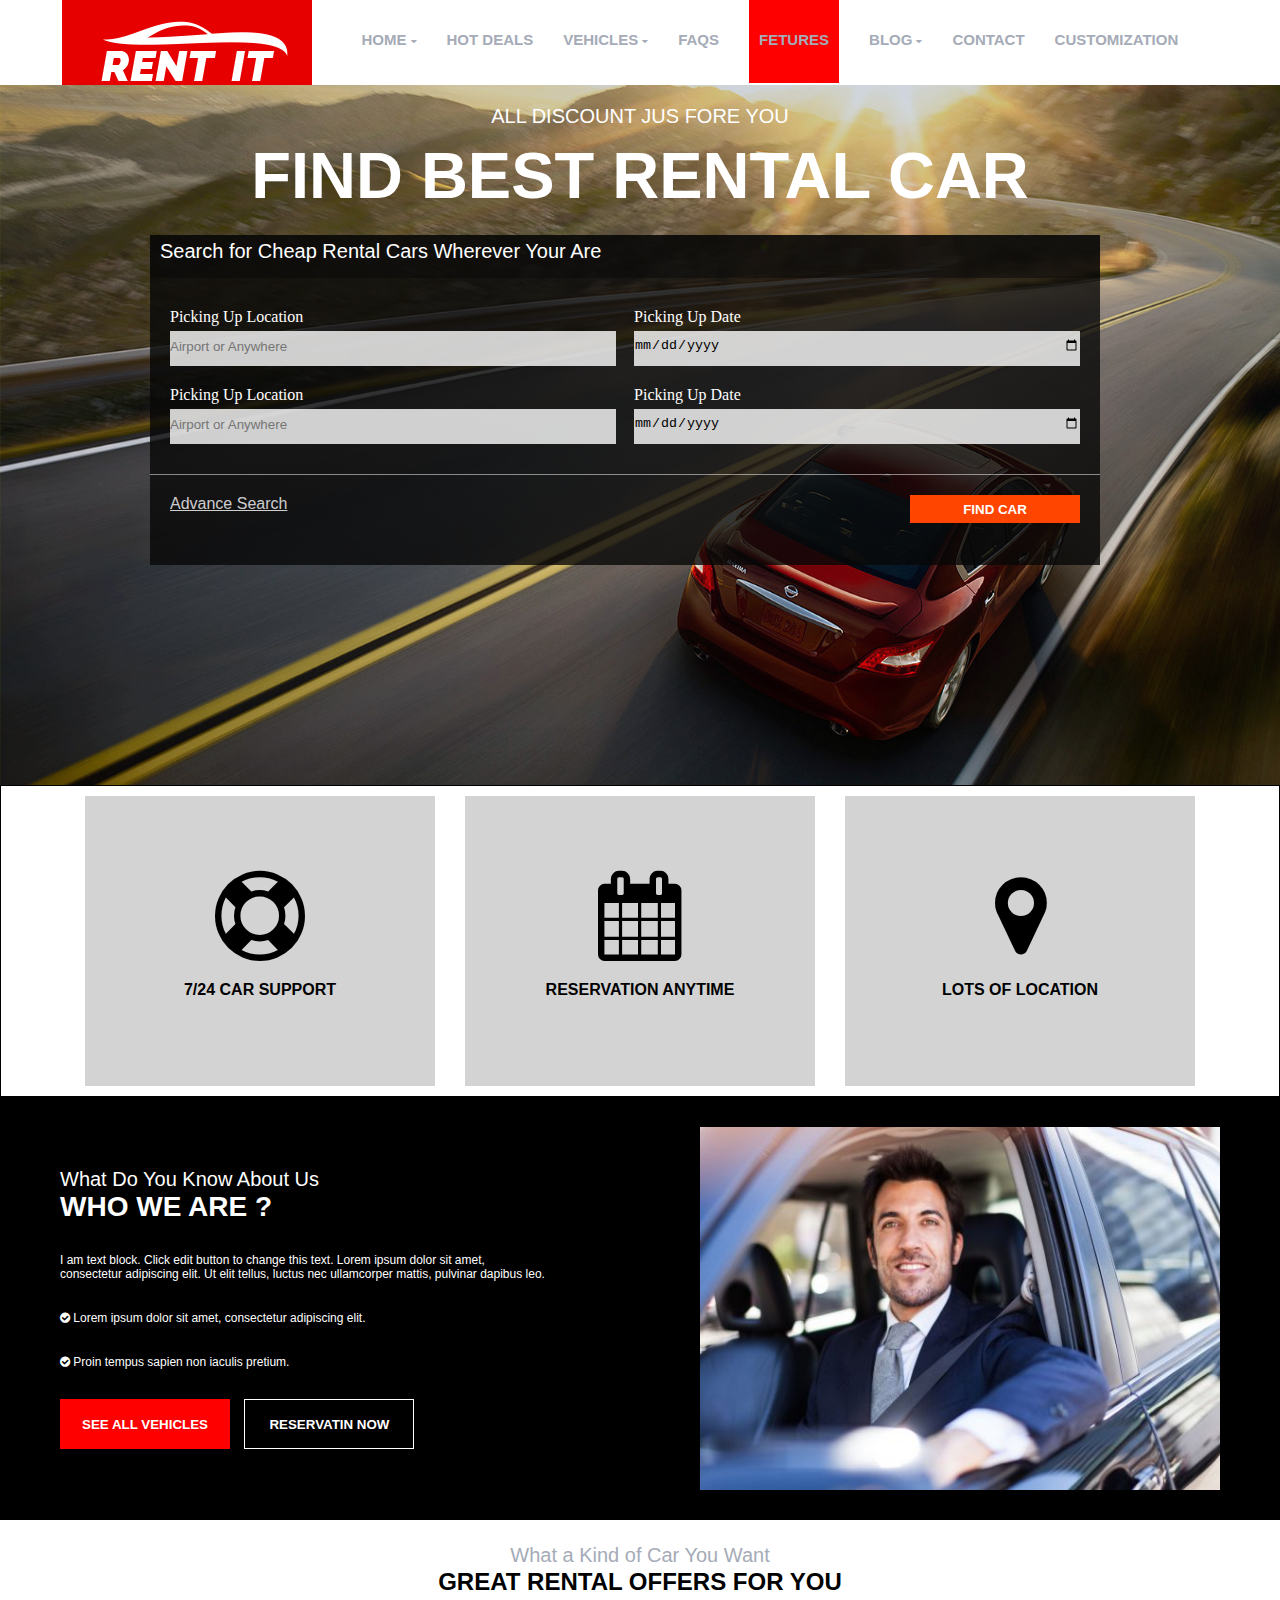
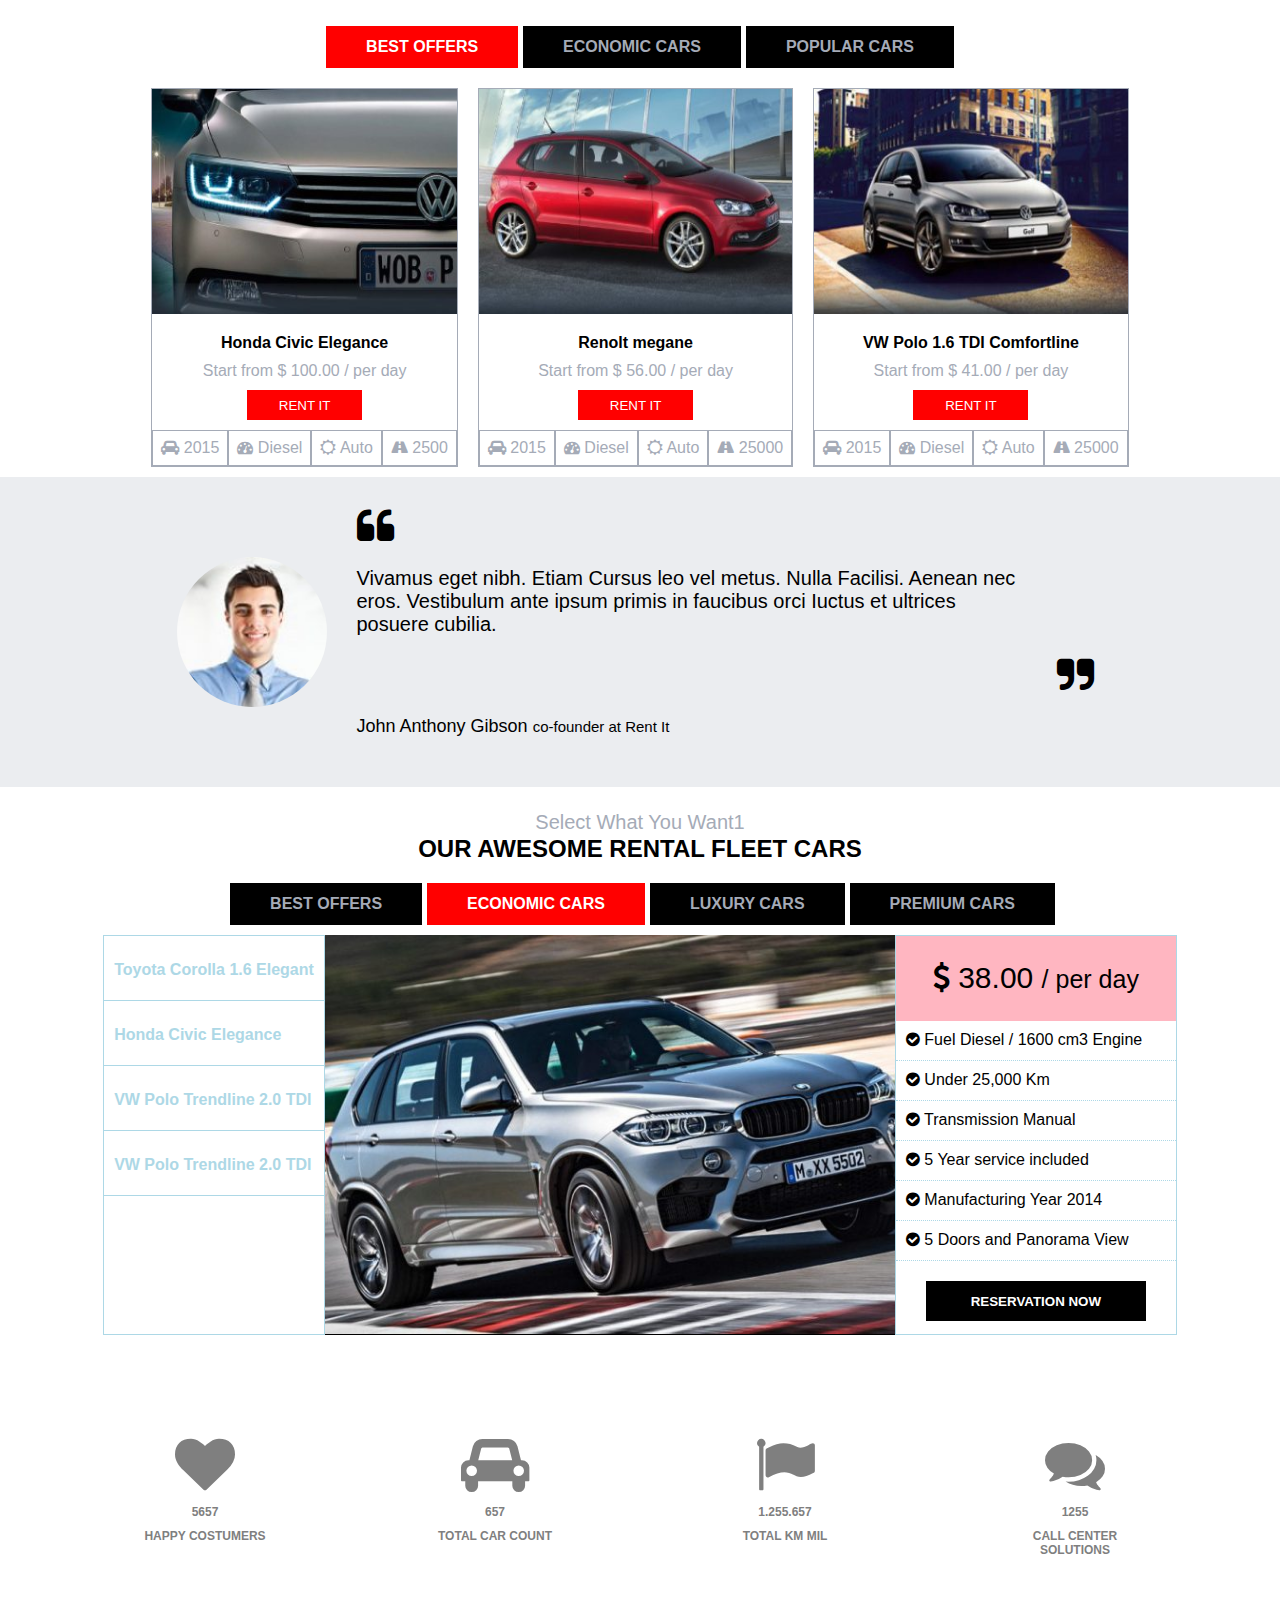
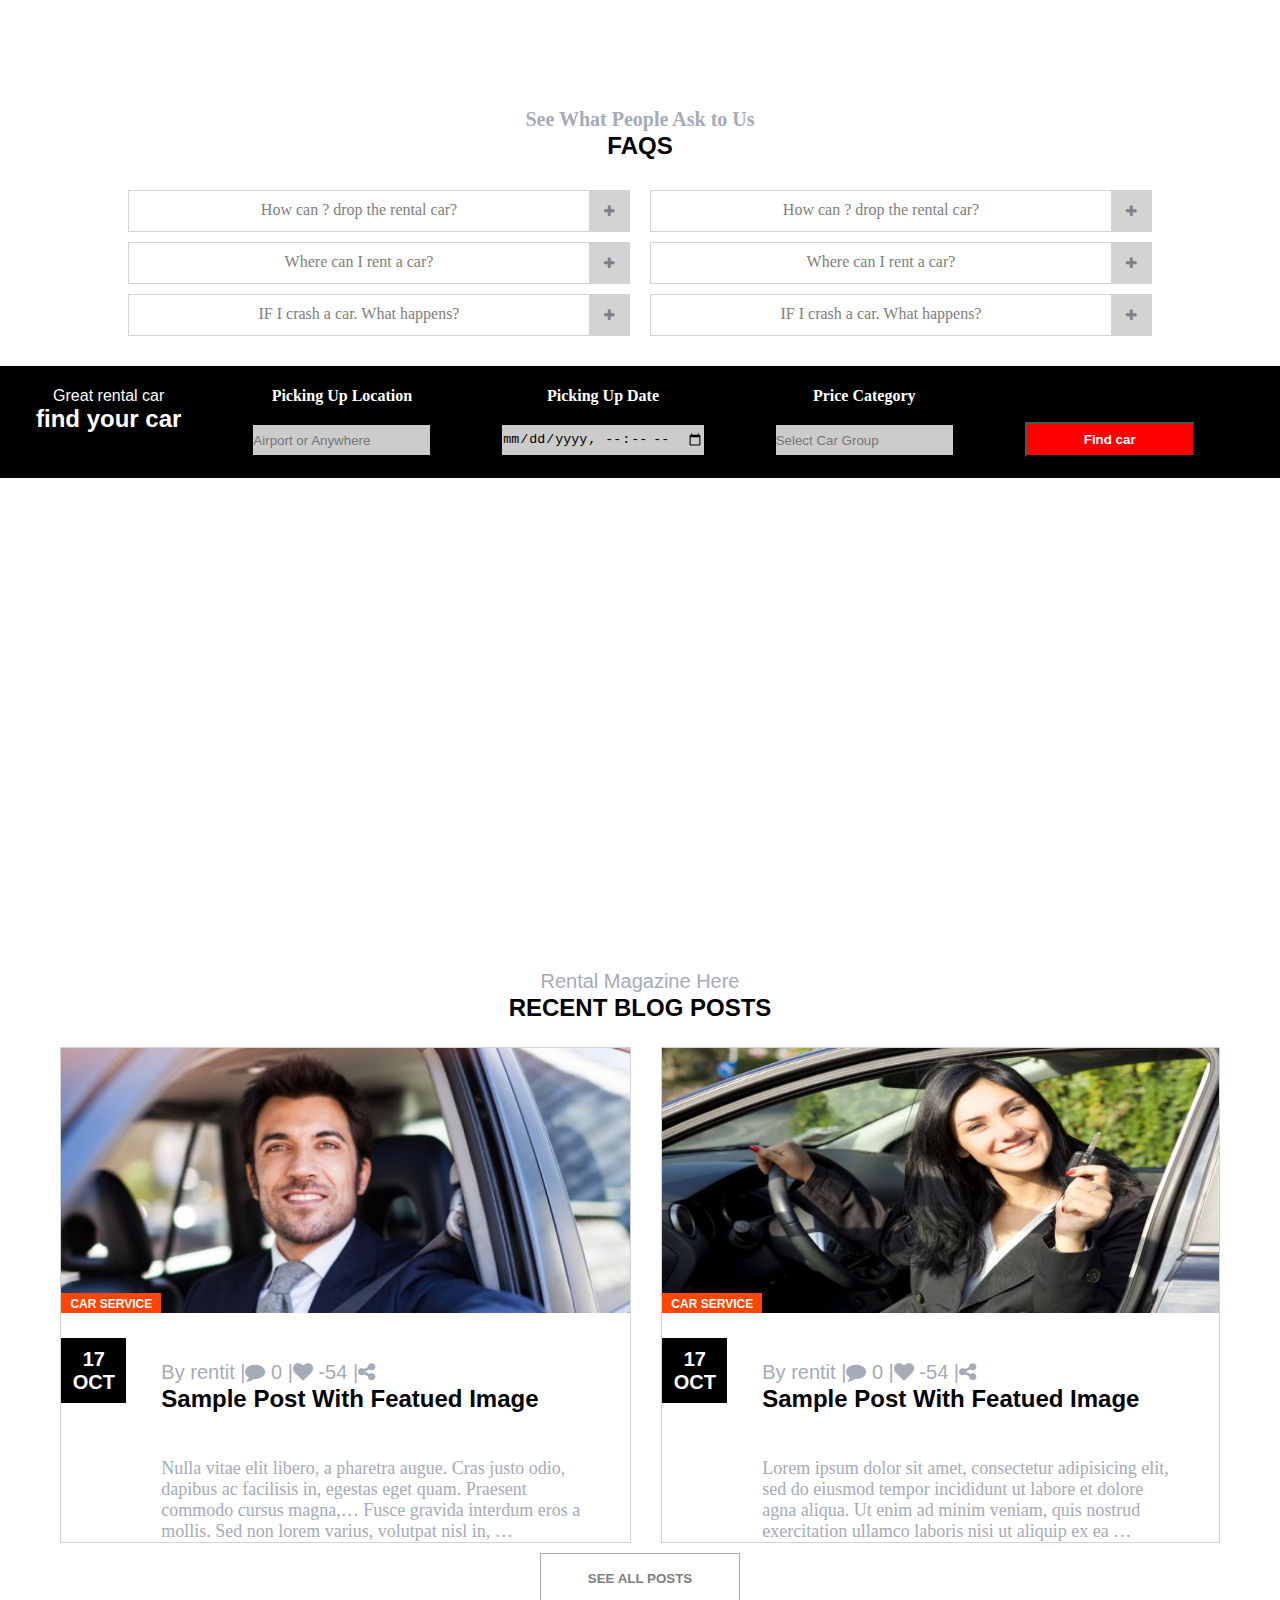
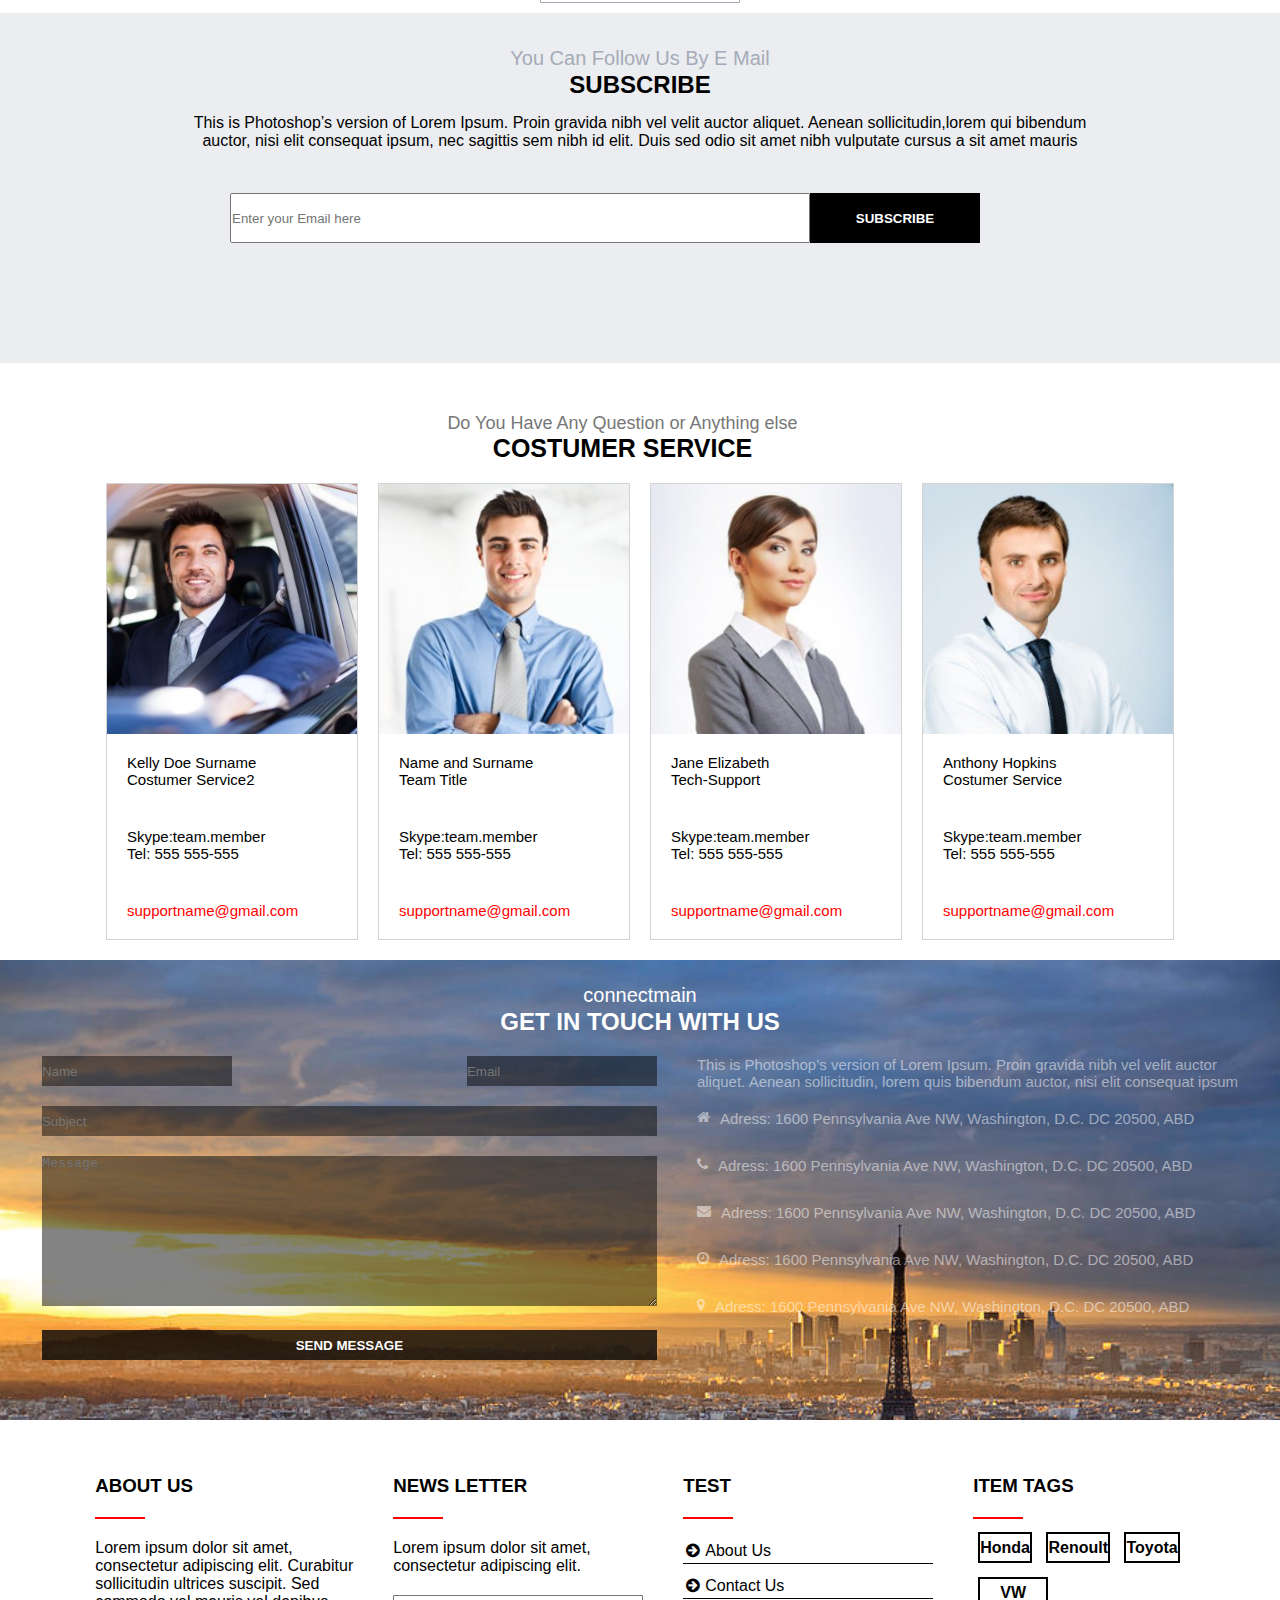
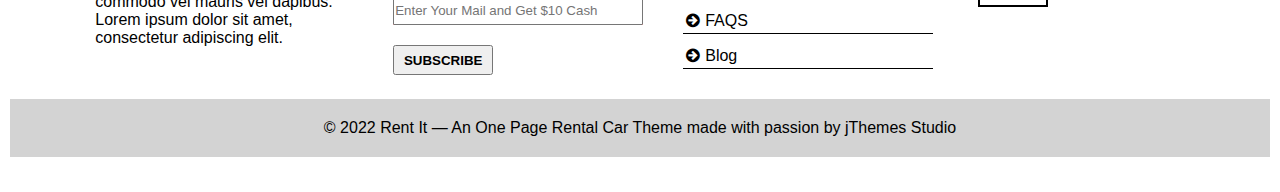
==== commit 1971881b: "Add files via upload" ====
--- a/my flex project/index.html
+++ b/my flex project/index.html
@@ -404,7 +404,7 @@
         <div class="textpqt">
             <i class=" fa fa-quote-left"></i>
             <p>
-                Vivamus eget nibh. Etiam Cursus leo vel metus. Nulla Facilisi. Aenean neceros. Vestibulum ante ipsum primis in faucibus orci Iuctus et ultrices posuere cubilia.
+                Vivamus eget nibh. Etiam Cursus leo vel metus. Nulla Facilisi. Aenean nec<br> eros. Vestibulum ante ipsum primis in faucibus orci Iuctus et ultrices<br> posuere cubilia.
             </p>
             <i class="bns fa fa-quote-right"></i>
             <p class="joh">John Anthony Gibson
@@ -756,7 +756,7 @@
             <span>SUBSCRIBE</span>
         </h2>
         <p>
-            This is Photoshop’s version of Lorem Ipsum. Proin gravida nibh vel velit auctor aliquet. Aenean sollicitudin,lorem quis bibendum auctor, nisi elit consequat ipsum, nec sagittis sem nibh id elit. Duis sed odio sit amet nibh vulputate cursus a sit amet mauris
+            This is Photoshop’s version of Lorem Ipsum. Proin gravida nibh vel velit auctor aliquet. Aenean sollicitudin,lorem qui bibendum<br> auctor, nisi elit consequat ipsum, nec sagittis sem nibh id elit. Duis sed odio sit amet nibh vulputate cursus a sit amet mauris
 
         </p>
         <div class="input">
@@ -863,12 +863,12 @@
             <div class="connect-detail-left">
                 
                     <div class="rowline">
-                        <div class="lines">
+                        <div class="liness">
                             
                             <input type="text" placeholder="Name">
                         </div>
         
-                        <div class="lines">
+                        <div class="liness">
                             
                             <input type="text" placeholder="Email">
                         </div>
@@ -877,7 +877,7 @@
                         <input type="text" placeholder="Subject">
                     </div>
 
-                    <div class="textarea">
+                    <div class="textareaa">
                         <textarea name="" id="" cols="75" rows="10" placeholder="Message"></textarea>
                     </div>
 
--- a/my flex project/css/style.css
+++ b/my flex project/css/style.css
@@ -13,7 +13,7 @@
 .logo
 {
     height: 85px;
-    border: 1px solid;
+    /* border: 1px solid; */
     background-color: white;
     /* width: 26.5%; */
     /* margin-left: 61px; */
@@ -107,16 +107,20 @@
     width: 185px;
     
     background-color: white;
+    
     position: absolute;
     top: 20px;
     left: -15px;
     display: none;
+    z-index: 1;
+
 }
 .nav .gt li .dropdown-home .js
 {
     /* border: 1px solid; */
     margin-left: 15px;
     margin-bottom: 22px;
+    margin-top: 22px;
     display: block;
 }
 .nav .gt li:hover .dropdown-home
@@ -189,6 +193,7 @@
             text-align: left;
             
         }
+       
         .cheap .cheaprental
         {
             /* background-color: greenyellow; */
@@ -474,11 +479,11 @@
         .five-container
         {
             /* height: 680px; */
-            background: gray;
+            /* background: gray; */
             text-align: center;
             font-family: sans-serif;
             /* padding-top: 40px; */
-            border: 1px solid;
+            /* border: 1px solid; */
         }
         .five-container h2
         {
@@ -494,7 +499,7 @@
         .five-container .best-offers
         {
             /* height: 70px; */
-            background-color: indigo;
+            /* background-color: indigo; */
             display: flex;
             flex-wrap: wrap;
             justify-content: center;
@@ -529,7 +534,7 @@
         .five-container .section-co
         {
             /* height: 410px; */
-            background: burlywood;
+            /* background: burlywood; */
             display: flex;
             flex-wrap: wrap;
             justify-content: center;
@@ -542,18 +547,18 @@
         {
             /* height: 380px; */
             /* width: 354px; */
-            background: cornflowerblue;
+            /* background: cornflowerblue; */
             border: 1px solid rgb(165, 171, 183);
             
         
-            margin: 0px 10px;
+            margin: 10px 10px;
             
         }
         .cars1 .car-image
         {
             height: 225px;
             /* width: 354px; */
-            background: orange;
+            /* background: orange; */
             background: url(../image/car-370x220x7-plbiaglbvvsg9w81aw1mk3i1xzzozhzdky67evisu4.jpg);
             background-size: 100% 100%;
             position: relative;
@@ -575,7 +580,7 @@
         {
             height: 70px;
             width: 70px;
-            background: chocolate;
+            /* background: chocolate; */
             border: 1px solid;
             text-align: center;
             padding: 4px 4px;
@@ -610,13 +615,13 @@
         {
             /* height: 155px; */
             /* width: 354px; */
-            background: red;
+            /* background: red; */
         }
         .cars1 .car-text .car-text-up
         {
             /* height: 120px; */
             /* width: 354px; */
-            background: gray;
+            /* background: gray; */
             text-align: center;
             padding: 10px;
         }
@@ -653,7 +658,7 @@
         {
             /* height: 35px; */
             /* width: 354px; */
-            background-color: yellow;
+            /* background-color: yellow; */
             display: flex;
             
             
@@ -662,7 +667,7 @@
         {
             /* height: 35px; */
             /* width: 88.5px; */
-            background: darkcyan;
+            /* background: darkcyan; */
             border: 1px solid rgb(165, 171, 183);
             color: rgb(165, 171, 183);
             text-align: center;
@@ -678,15 +683,17 @@
 
         .pqtt
         {
-            background: chocolate;
-            border: 2px solid;
+            /* background: chocolate; */
+            background: rgba(119, 136, 153, 0.15);
+            /* border: 2px solid; */
             padding: 20px;
         }
         .pqtt .pqt
         {
-            height: 300px;
-            background: lightgray;
-            display: flex;
+            /* height: 300px; */
+            /* background: lightgray; */
+            display: flex;
+            flex-wrap: wrap;
             justify-content: center;
             /* padding: 150px; */
             align-items: center;
@@ -701,16 +708,17 @@
             background: url(../image/testimonial-140x140x1-150x150-plbiagl930lg7pqg7w7dn2bu3i4tupcvopba3sk5fc.jpg);
             background-size: 100% 100%;
             margin: 0 10px;
-            border: 1px solid;
+            /* border: 1px solid; */
         }
         .pqt .textpqt
         {
-            height: 250px;
-            width: 770px;
-            background: magenta;
+            /* height: 250px; */
+            /* width: 770px; */
+            /* background: magenta; */
             margin: 0 10px;
             padding: 10px;
-            border: 1px solid;
+            /* border: 1px solid; */
+        
         }
         .textpqt p
         {
@@ -1305,10 +1313,10 @@
         {
             height: 350px;
             
-            background: rgba(119, 136, 153, 0.30);
-            font-family: sans-serif;
-            text-align: center;
-            padding: 30px 50px; 
+            background: rgba(119, 136, 153, 0.15);
+            font-family: sans-serif;
+            text-align: center;
+            padding: 30px 20px; 
             position: relative;
             
             
@@ -1327,7 +1335,7 @@
         {
             /* margin-top: 25px; */
             padding: 15px 50px;
-            border: 1px solid;
+            /* border: 1px solid; */
             
         }
         .subscribe-section .input
@@ -1337,7 +1345,7 @@
             position: absolute;
             top: 180px;
             left: 230px;
-            border: 1px solid;
+            /* border: 1px solid; */
             /* background: red; */
             display: flex;
         }
@@ -1487,40 +1495,46 @@
             /* height: 500px; */
             /* width: 100%; */
             /* background: burlywood; */
-            border: 1px solid;
+            /* border: 1px solid; */
             display: flex;
             flex-wrap: wrap;
             justify-content: center;
+            /* padding: 0 13px; */
         }
         .connectdetail .connect-detail-left
         {
             /* height: 400px; */
             /* width: 50%; */
-            background: crimson;
+            /* background: crimson; */
             padding: 20px 20px;
             
         }
 
          .connect-detail-left .rowline
         {
-            width: 566px;
-            display: flex;
+            /* width: 566px; */
+            /* width: 100%; */
+            display: flex;
+            
             justify-content: space-between;
             /* border: 1px solid; */
             margin-bottom: 20px;
             height: 30px;
         }
-        .connect-detail-left .rowline input
+        .connect-detail-left .rowline .liness input
         {
             height: 30px;
-            width: 260px;
+            /* width: 260px; */
+            width: 190px;
+            
             background: rgba(7, 7, 7, 0.50);
             outline: none;
             border: none;
         }
         .connect-detail-left .subject 
         {
-            width: 566px;
+            /* width: 566px; */
+            width: 100%;
             height: 30px;
             /* border: 1px solid; */
             margin-bottom: 20px;
@@ -1536,7 +1550,8 @@
         }
         .connect-detail-left .subject button
         {
-            width: 566px;
+            /* width: 566px; */
+            width: 100%;
             height: 30px;
             border: none;
             font-weight: bold;
@@ -1548,9 +1563,9 @@
             background: red;
         }
 
-        .connect-detail-left .textarea
-        {
-            width: 570px;
+        .connect-detail-left .textareaa
+        {
+            /* width: 570px; */
             /* border: 1px solid; */
             margin: 20px 0;
         }
@@ -1559,6 +1574,8 @@
             outline: none;
             border: none;
             background: rgba(7, 7, 7, 0.50);
+            width: 100%;
+            height: 100%;
         }
         
 
@@ -1611,7 +1628,7 @@
         {
             /* height: 410px; */
             /* width: 100%; */
-            border: 1px solid;
+            /* border: 1px solid; */
             /* background: slateblue; */
             
             padding-top: 35px;
--- a/my flex project/css/media.css
+++ b/my flex project/css/media.css
@@ -1,4 +1,4 @@
-/* header end */
+/* header start */
 
 @media(max-width: 500px)
 {
@@ -12,6 +12,15 @@
 
 /* second section start */
 
+@media(max-width: 600px)
+{
+    .second-section{width: 100%;}
+}
+@media(max-width: 500px)
+{
+    .second-section .cheap{top: 250px; left: 0px;}
+    .second-section .cheap{width: 100%;}
+}
 
 /* second section end */
 
@@ -42,6 +51,8 @@
         {
             .five-container .best-offers .best{width: 100%;}
             .section-co .cars1{width: 100%;}
+            
+            .cars1 .car-text .car-text-down .d2015{width: 100%;}
         }
 
 /* five section end */
@@ -51,6 +62,8 @@
 @media(max-width: 500px)
 {
     .pqtt .pqt{width: 100%;}
+    .pqt .textpqt{width: 100%;}
+    .textpqt .bns{padding-left: 350px;}
 }
 /* six section end */
 
@@ -112,7 +125,8 @@
 
 @media(max-width: 500px)
 {
-    .subscribe-section .input{width: 100%;}
+    .subscribe-section .input{width: 95%;}
+    .subscribe-section .input{top: 270px; left: 20px;}
 }
 
 
@@ -135,6 +149,8 @@
 @media(max-width: 500px)
         {
             .connectmain .connectdetail{width: 100%;}
+            .connectdetail .connect-detail-left{width: 100%;}
+            /* .connect-detail-left .textarea{columns:  */
         }
 
 /* touch with us end */
